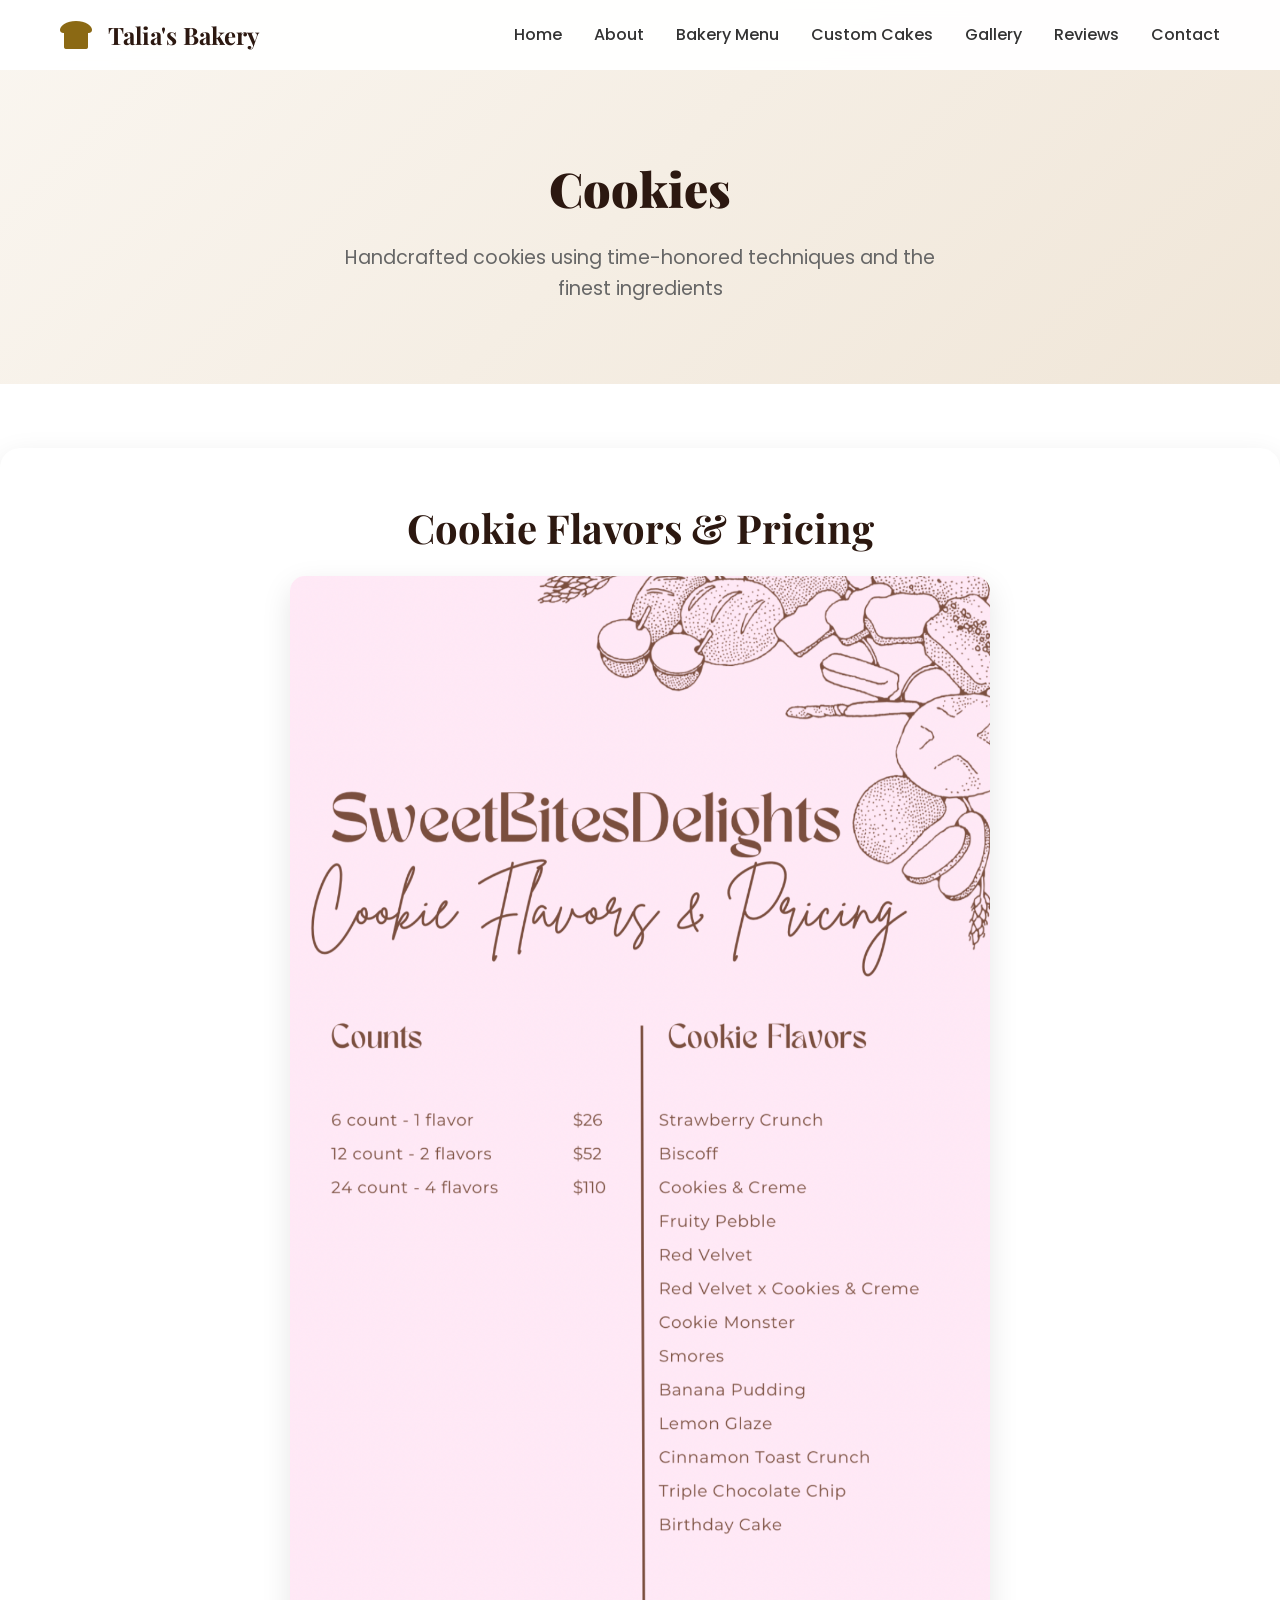
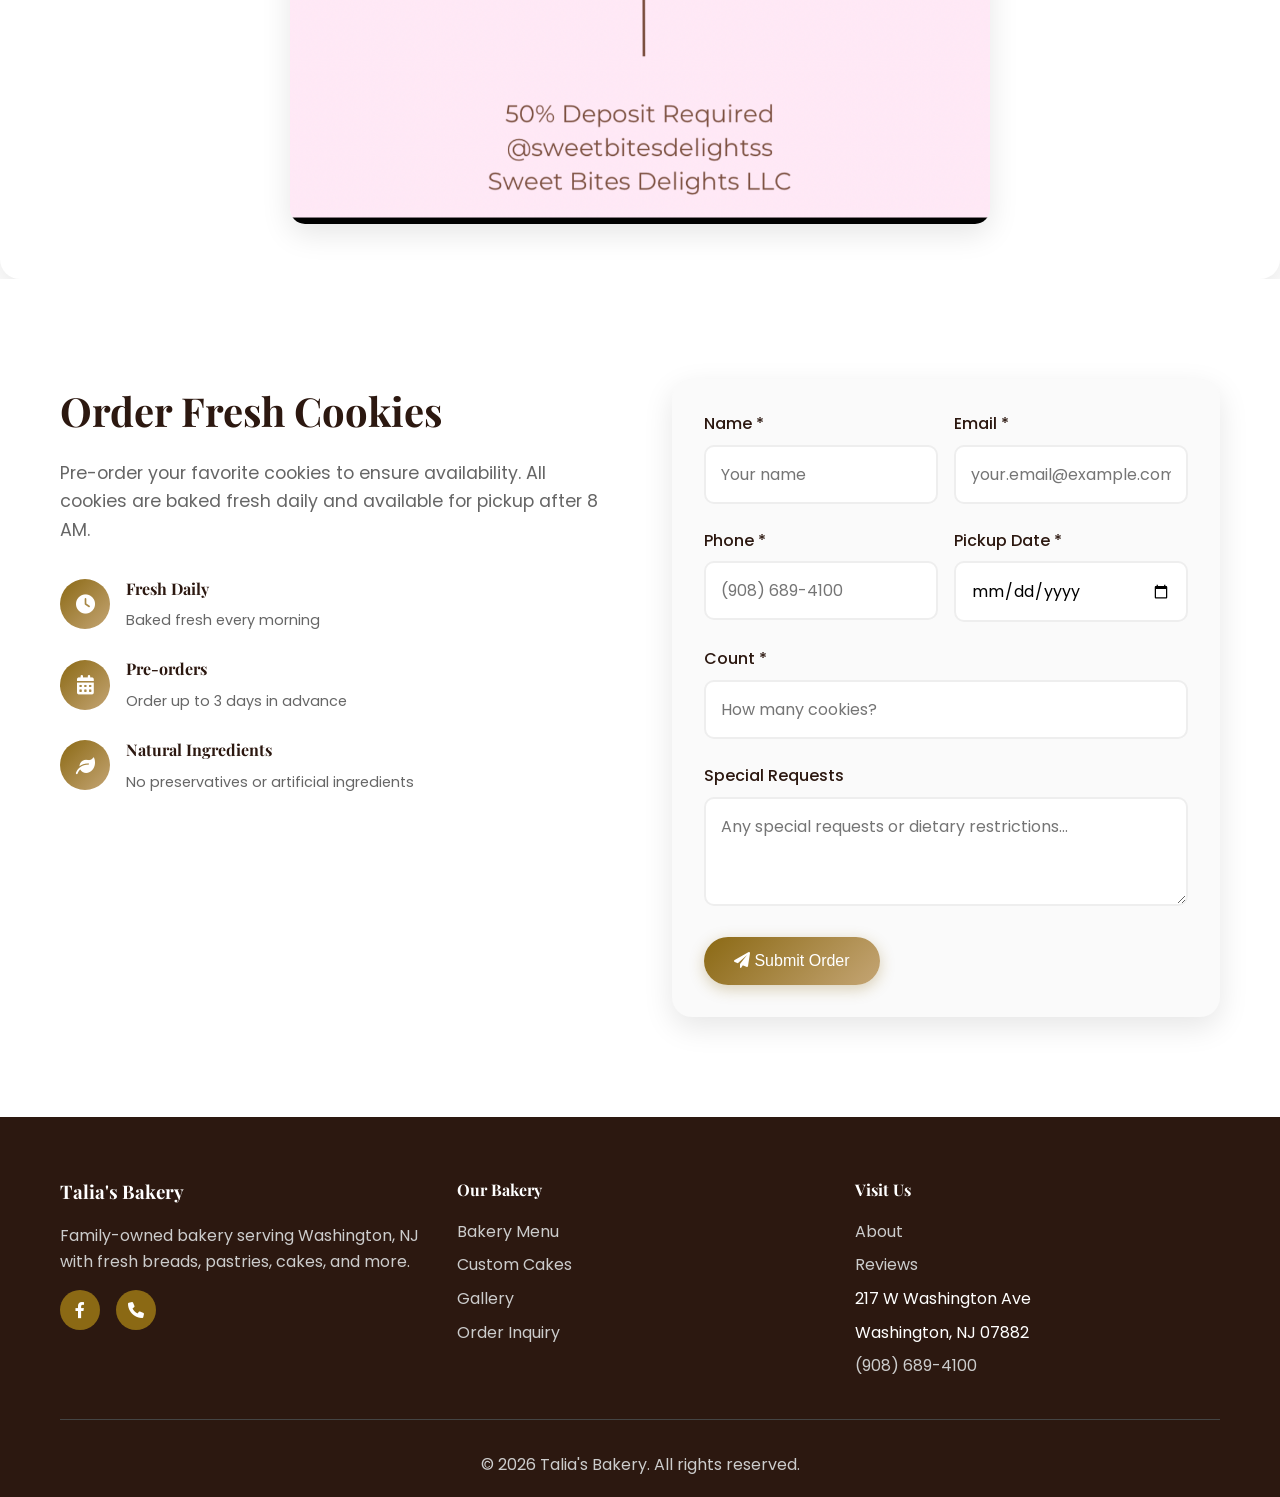
==== cookies.html @ 47bcff92 "Convert site to Talia's Bakery and add full marketing pages. Replaces Sweet Bites branding with Tali" ====
<!DOCTYPE html>
<html lang="en">

<head>
  <meta charset="UTF-8">
  <meta name="viewport" content="width=device-width, initial-scale=1.0">
  <title>Italian Cookies - Talia's Bakery</title>
  <link rel="stylesheet" href="styles.css">
  <link
    href="https://fonts.googleapis.com/css2?family=Playfair+Display:wght@400;700;900&family=Poppins:wght@300;400;500;600&display=swap"
    rel="stylesheet">
  <link rel="stylesheet" href="https://cdnjs.cloudflare.com/ajax/libs/font-awesome/6.0.0/css/all.min.css">
</head>

<body>
  <!-- Navigation -->
  <nav class="navbar">
    <div class="nav-container">
            <div class="nav-logo">
        <i class="fas fa-bread-slice logo-icon" aria-hidden="true"></i>
        <span class="logo-text">Talia's Bakery</span>
      </div>
      <ul class="nav-menu">
        <li><a href="index.html" class="nav-link">Home</a></li>
        <li><a href="index.html#about" class="nav-link">About</a></li>
        <li><a href="menu-pricing.html" class="nav-link">Bakery Menu</a></li>
        <li><a href="custom-cakes.html" class="nav-link">Custom Cakes</a></li>
        <li><a href="index.html#portfolio" class="nav-link">Gallery</a></li>
        <li><a href="index.html#reviews" class="nav-link">Reviews</a></li>
        <li><a href="index.html#contact" class="nav-link">Contact</a></li>
      </ul>
      <div class="hamburger">
        <span class="bar"></span>
        <span class="bar"></span>
        <span class="bar"></span>
      </div>
    </div>
  </nav>

  <!-- Hero Section -->
  <section class="page-hero">
    <div class="container">
      <div class="page-hero-content">
        <h1 class="page-hero-title">Cookies</h1>
        <p class="page-hero-subtitle">Handcrafted cookies using time-honored techniques and the finest ingredients</p>
      </div>
    </div>
  </section>

  <!-- Cookie Flavors & Pricing Section -->
  <section class="cookie-pricing-section">
    <div class="container">
      <h2 class="section-title text-center">Cookie Flavors & Pricing</h2>
      <div class="cookie-pricing-content" style="display: flex; justify-content: center; align-items: center;">
        <div class="cookie-pricing-image">
          <img src="menu-img/IMG_6433.png" alt="Cookie Flavors and Pricing Guide"
            style="width: 100%; max-width: 700px; height: auto; border-radius: 15px; box-shadow: 0 10px 30px rgba(0, 0, 0, 0.1); cursor: pointer;"
            onclick="openImageModal('menu-img/IMG_6433.png', 'Cookie Flavors and Pricing Guide')">
        </div>
      </div>
    </div>
  </section>

  <!-- Baking Schedule Section 
  /*<section class="baking-schedule">
    <div class="container">
      <h2 class="section-title text-center">Baking Schedule</h2>
      <div class="schedule-grid">
        <div class="schedule-day">
          <h3>Monday</h3>
          <ul>
            <li>Sourdough</li>
            <li>Whole Wheat</li>
            <li>Multigrain</li>
          </ul>
        </div>
        <div class="schedule-day">
          <h3>Tuesday</h3>
          <ul>
            <li>Sourdough</li>
            <li>Dark Rye</li>
            <li>Ciabatta</li>
          </ul>
        </div>
        <div class="schedule-day">
          <h3>Wednesday</h3>
          <ul>
            <li>Sourdough</li>
            <li>Herb Focaccia</li>
            <li>Whole Wheat</li>
          </ul>
        </div>
        <div class="schedule-day">
          <h3>Thursday</h3>
          <ul>
            <li>Sourdough</li>
            <li>Dark Rye</li>
            <li>Baguette</li>
          </ul>
        </div>
        <div class="schedule-day">
          <h3>Friday</h3>
          <ul>
            <li>Sourdough</li>
            <li>Challah</li>
            <li>Herb Focaccia</li>
          </ul>
        </div>
        <div class="schedule-day">
          <h3>Saturday</h3>
          <ul>
            <li>Sourdough</li>
            <li>Brioche</li>
            <li>Whole Wheat</li>
          </ul>
        </div>
      </div>
    </div>
  </section>-->

  <!-- Order Section -->
  <section class="order-section">
    <div class="container">
      <div class="order-content">
        <div class="order-info">
          <h2 class="section-title">Order Fresh Cookies</h2>
          <p class="order-description">
            Pre-order your favorite cookies to ensure availability.
            All cookies are baked fresh daily and available for pickup after 8 AM.
          </p>
          <div class="order-features">
            <div class="feature">
              <i class="fas fa-clock"></i>
              <div>
                <h4>Fresh Daily</h4>
                <p>Baked fresh every morning</p>
              </div>
            </div>
            <div class="feature">
              <i class="fas fa-calendar-alt"></i>
              <div>
                <h4>Pre-orders</h4>
                <p>Order up to 3 days in advance</p>
              </div>
            </div>
            <div class="feature">
              <i class="fas fa-leaf"></i>
              <div>
                <h4>Natural Ingredients</h4>
                <p>No preservatives or artificial ingredients</p>
              </div>
            </div>
          </div>
        </div>
        <div class="order-form">
          <form id="order-form" onsubmit="submitOrder(event)">
            <div class="form-row">
              <div class="form-group">
                <label for="order-name">Name *</label>
                <input type="text" id="order-name" name="name" placeholder="Your name" required>
              </div>
              <div class="form-group">
                <label for="order-email">Email *</label>
                <input type="email" id="order-email" name="email" placeholder="your.email@example.com" required>
              </div>
            </div>
            <div class="form-row">
              <div class="form-group">
                <label for="order-phone">Phone *</label>
                <input type="tel" id="order-phone" name="phone" placeholder="(908) 689-4100" required>
              </div>
              <div class="form-group">
                <label for="order-date">Pickup Date *</label>
                <input type="date" id="order-date" name="pickup-date" required>
              </div>
            </div>
            <div class="form-group">
              <label for="order-quantity">Count *</label>
              <input type="number" id="order-quantity" name="quantity" placeholder="How many cookies?" min="1" required>
            </div>
            <div class="form-group">
              <label for="order-notes">Special Requests</label>
              <textarea id="order-notes" name="notes" placeholder="Any special requests or dietary restrictions..."
                rows="3"></textarea>
            </div>
            <button type="submit" class="btn btn-primary">
              <i class="fas fa-paper-plane"></i>
              Submit Order
            </button>
          </form>
        </div>
      </div>
    </div>
  </section>

    <footer class="footer">
    <div class="container">
      <div class="footer-content">
        <div class="footer-section">
          <h3>Talia's Bakery</h3>
          <p>Family-owned bakery serving Washington, NJ with fresh breads, pastries, cakes, and more.</p>
          <div class="social-links">
            <a href="https://www.facebook.com/people/Talias-Bakery/61550837957189/" target="_blank" rel="noopener noreferrer"><i class="fab fa-facebook-f"></i></a>
            <a href="tel:+19086894100" aria-label="Call Talia's Bakery"><i class="fas fa-phone"></i></a>
          </div>
        </div>
        <div class="footer-section">
          <h4>Our Bakery</h4>
          <ul>
            <li><a href="menu-pricing.html">Bakery Menu</a></li>
            <li><a href="custom-cakes.html">Custom Cakes</a></li>
            <li><a href="index.html#portfolio">Gallery</a></li>
            <li><a href="index.html#contact">Order Inquiry</a></li>
          </ul>
        </div>
        <div class="footer-section">
          <h4>Visit Us</h4>
          <ul>
            <li><a href="index.html#about">About</a></li>
            <li><a href="index.html#reviews">Reviews</a></li>
            <li>217 W Washington Ave</li>
            <li>Washington, NJ 07882</li>
            <li><a href="tel:+19086894100">(908) 689-4100</a></li>
          </ul>
        </div>
      </div>
      <div class="footer-bottom">
        <p>&copy; 2026 Talia's Bakery. All rights reserved.</p>
      </div>
    </div>
  </footer>

  <!-- Image Modal -->
  <div id="imageModal" class="image-modal">
    <div class="modal-content">
      <span class="close-modal">&times;</span>
      <img id="modalImage" src="" alt="">
      <h3 id="modalTitle"></h3>
    </div>
  </div>

  <!-- Firebase SDK -->
  <script src="https://www.gstatic.com/firebasejs/9.6.0/firebase-app-compat.js"></script>
  <script src="https://www.gstatic.com/firebasejs/9.6.0/firebase-firestore-compat.js"></script>
  <script src="https://www.gstatic.com/firebasejs/9.6.0/firebase-storage-compat.js"></script>
  <script src="firebase-config.js"></script>
  <script src="script.js"></script>
  <script>

    // Order form submission
    async function submitOrder(e) {
      e.preventDefault();

      const form = document.getElementById('order-form');
      const submitBtn = form.querySelector('button[type="submit"]');
      const originalText = submitBtn.innerHTML;

      // Show loading state
      submitBtn.innerHTML = '<i class="fas fa-spinner fa-spin"></i> Sending...';
      submitBtn.disabled = true;

      try {
        // Get form data
        const formData = new FormData(form);
        const orderData = {
          service: 'cookie-order',
          name: formData.get('name'),
          email: formData.get('email'),
          phone: formData.get('phone'),
          pickup_date: formData.get('pickup-date'),
          quantity: formData.get('quantity'),
          notes: formData.get('notes'),
          timestamp: new Date().toISOString(),
          status: 'new'
        };

        // Submit to Firebase
        const result = await firebaseService.submitInquiry(orderData);

        showNotification('Thank you! Your order has been sent successfully. We\'ll contact you within 24 hours.', 'success');
        form.reset();

      } catch (error) {
        console.error('Firebase Error:', error);
        showNotification('Sorry, there was an error sending your order. Please try again.', 'error');
      } finally {
        // Reset button
        submitBtn.innerHTML = originalText;
        submitBtn.disabled = false;
      }
    }

    function showNotification(message, type) {
      // Create notification element
      const notification = document.createElement('div');
      notification.className = `notification ${type}`;
      notification.style.cssText = `
        position: fixed;
        top: 20px;
        right: 20px;
        padding: 1rem 1.5rem;
        border-radius: 8px;
        color: white;
        font-weight: 500;
        z-index: 10000;
        max-width: 400px;
        box-shadow: 0 4px 12px rgba(0,0,0,0.15);
        transform: translateX(100%);
        transition: transform 0.3s ease;
      `;

      if (type === 'success') {
        notification.style.backgroundColor = '#27ae60';
      } else {
        notification.style.backgroundColor = '#e74c3c';
      }

      notification.textContent = message;
      document.body.appendChild(notification);

      // Animate in
      setTimeout(() => {
        notification.style.transform = 'translateX(0)';
      }, 100);

      // Remove after 5 seconds
      setTimeout(() => {
        notification.style.transform = 'translateX(100%)';
        setTimeout(() => {
          if (notification.parentNode) {
            notification.parentNode.removeChild(notification);
          }
        }, 300);
      }, 5000);
    }

    // Image Modal Functions
    function openImageModal(imageSrc, imageTitle) {
      const modal = document.getElementById('imageModal');
      const modalImage = document.getElementById('modalImage');
      const modalTitle = document.getElementById('modalTitle');

      modalImage.src = imageSrc;
      modalImage.alt = imageTitle;
      modalTitle.textContent = imageTitle;

      modal.classList.add('show');
      modal.style.display = 'block';

      // Prevent body scroll when modal is open
      document.body.style.overflow = 'hidden';
    }

    function closeImageModal() {
      const modal = document.getElementById('imageModal');
      modal.classList.remove('show');
      modal.style.display = 'none';

      // Restore body scroll
      document.body.style.overflow = 'auto';
    }

    // Close modal when clicking on the close button or outside the modal
    document.addEventListener('DOMContentLoaded', function () {
      const modal = document.getElementById('imageModal');
      const closeBtn = document.querySelector('.close-modal');

      closeBtn.addEventListener('click', closeImageModal);

      modal.addEventListener('click', function (e) {
        if (e.target === modal) {
          closeImageModal();
        }
      });

      // Close modal with Escape key
      document.addEventListener('keydown', function (e) {
        if (e.key === 'Escape' && modal.style.display === 'block') {
          closeImageModal();
        }
      });
    });
  </script>
</body>

</html>
---- styles.css ----
/* Reset and Base Styles */
* {
  margin: 0;
  padding: 0;
  box-sizing: border-box;
}

body {
  font-family: 'Poppins', sans-serif;
  line-height: 1.6;
  color: #333;
  overflow-x: hidden;
}

.container {
  max-width: 1200px;
  margin: 0 auto;
  padding: 0 20px;
}

/* Typography */
.section-title {
  font-family: 'Playfair Display', serif;
  font-size: 2.5rem;
  font-weight: 700;
  margin-bottom: 1rem;
  color: #2c1810;
}

.text-center {
  text-align: center;
}

/* Buttons */
.btn {
  display: inline-block;
  padding: 15px 30px;
  border-radius: 50px;
  text-decoration: none;
  font-weight: 500;
  transition: all 0.3s ease;
  border: none;
  cursor: pointer;
  font-size: 1rem;
}

.btn-primary {
  background: linear-gradient(135deg, #8B6914, #C4A574);
  color: white;
  box-shadow: 0 4px 15px rgba(139, 105, 20, 0.3);
}

.btn-primary:hover {
  transform: translateY(-2px);
  box-shadow: 0 6px 20px rgba(139, 105, 20, 0.4);
}

.btn-secondary {
  background: transparent;
  color: #8B6914;
  border: 2px solid #8B6914;
}

.btn-secondary:hover {
  background: #8B6914;
  color: white;
  transform: translateY(-2px);
}

/* Navigation */
.navbar {
  position: fixed;
  top: 0;
  width: 100%;
  background: rgba(255, 255, 255, 0.95);
  backdrop-filter: blur(10px);
  z-index: 1000;
  padding: 1rem 0;
  transition: all 0.3s ease;
}

.nav-container {
  max-width: 1200px;
  margin: 0 auto;
  padding: 0 20px;
  display: flex;
  justify-content: space-between;
  align-items: center;
}

.nav-logo {
  display: flex;
  align-items: center;
  gap: 1rem;
}

.logo-img {
  height: 50px;
  width: auto;
}

.logo-icon {
  font-size: 2rem;
  color: #8B6914;
}

.logo-text {
  font-family: 'Playfair Display', serif;
  font-size: 1.5rem;
  font-weight: 700;
  color: #2c1810;
}

.nav-menu {
  display: flex;
  list-style: none;
  gap: 2rem;
}

.nav-link {
  text-decoration: none;
  color: #333;
  font-weight: 500;
  transition: color 0.3s ease;
  position: relative;
}

.nav-link:hover {
  color: #8B6914;
}

.nav-link::after {
  content: '';
  position: absolute;
  bottom: -5px;
  left: 0;
  width: 0;
  height: 2px;
  background: #8B6914;
  transition: width 0.3s ease;
}

.nav-link:hover::after {
  width: 100%;
}

.hamburger {
  display: none;
  flex-direction: column;
  cursor: pointer;
}

.bar {
  width: 25px;
  height: 3px;
  background: #333;
  margin: 3px 0;
  transition: 0.3s;
}

/* Hero Section */
.hero {
  min-height: 100vh;
  display: flex;
  align-items: center;
  background: linear-gradient(135deg, #FAF6F0 0%, #F0E6D8 100%);
  padding: 120px 0 80px;
}

.hero-content {
  flex: 1;
  max-width: 600px;
  padding: 50px;
}

.hero-title {
  font-family: 'Playfair Display', serif;
  font-size: 3.5rem;
  font-weight: 900;
  color: #2c1810;
  margin-bottom: 1rem;
  line-height: 1.2;
}

.hero-subtitle {
  font-size: 1.2rem;
  color: #666;
  margin-bottom: 2rem;
}

.hero-buttons {
  display: flex;
  gap: 1rem;
  flex-wrap: wrap;
}

.hero-image {
  flex: 1;
  display: flex;
  justify-content: center;
  align-items: center;
  padding: 10px;

}

.hero-image img {
  max-width: 100%;
  height: auto;
  border-radius: 20px;
  box-shadow: 0 20px 40px rgba(0, 0, 0, 0.1);
}

/* About Section */
.about {
  padding: 100px 0;
  background: white;
}

.about-content {
  display: grid;
  grid-template-columns: 1fr 1fr;
  gap: 4rem;
  align-items: center;
}

.about-description {
  font-size: 1.1rem;
  color: #666;
  margin-bottom: 1.5rem;
  line-height: 1.8;
}

.about-stats {
  display: flex;
  gap: 2rem;
  margin-top: 2rem;
}

.stat {
  text-align: center;
}

.stat-number {
  display: block;
  font-size: 2.5rem;
  font-weight: 700;
  color: #8B6914;
  font-family: 'Playfair Display', serif;
}

.stat-label {
  font-size: 0.9rem;
  color: #666;
  text-transform: uppercase;
  letter-spacing: 1px;
}

.about-image img {
  width: 100%;
  height: auto;
  border-radius: 20px;
  box-shadow: 0 20px 40px rgba(0, 0, 0, 0.1);
}

/* Services Section */
.services {
  padding: 100px 0;
  background: #fafafa;
}

.services-grid {
  display: grid;
  grid-template-columns: repeat(auto-fit, minmax(280px, 1fr));
  gap: 2rem;
  margin-top: 3rem;
}

.service-card {
  background: white;
  padding: 2rem;
  border-radius: 20px;
  text-align: center;
  box-shadow: 0 10px 30px rgba(0, 0, 0, 0.1);
  transition: transform 0.3s ease;
}

.service-card:hover {
  transform: translateY(-10px);
}

.service-icon {
  width: 80px;
  height: 80px;
  background: linear-gradient(135deg, #8B6914, #C4A574);
  border-radius: 50%;
  display: flex;
  align-items: center;
  justify-content: center;
  margin: 0 auto 1.5rem;
}

.service-icon i {
  font-size: 2rem;
  color: white;
}

.service-card h3 {
  font-family: 'Playfair Display', serif;
  font-size: 1.5rem;
  margin-bottom: 1rem;
  color: #2c1810;
}

.service-card p {
  color: #666;
  margin-bottom: 1.5rem;
  line-height: 1.6;
}

.service-link {
  color: #8B6914;
  text-decoration: none;
  font-weight: 500;
  transition: color 0.3s ease;
}

.service-link:hover {
  color: #C4A574;
}

/* Social Section (Facebook) */
.instagram-section {
  padding: 80px 0;
  background: linear-gradient(135deg, #FAF6F0 0%, #F0E6D8 100%);
}

.instagram-content {
  text-align: center;
  max-width: 600px;
  margin: 0 auto;
}

.instagram-link-container {
  margin-top: 2rem;
}

.instagram-link {
  display: inline-flex;
  align-items: center;
  gap: 12px;
  padding: 18px 32px;
  background: linear-gradient(135deg, #6B4423, #8B6914);
  color: white;
  text-decoration: none;
  border-radius: 50px;
  font-weight: 600;
  font-size: 1.1rem;
  transition: all 0.3s ease;
  box-shadow: 0 4px 15px rgba(131, 58, 180, 0.3);
}

.instagram-link:hover {
  transform: translateY(-3px);
  box-shadow: 0 8px 25px rgba(131, 58, 180, 0.4);
  color: white;
}

.instagram-link i {
  font-size: 1.5rem;
}

/* Portfolio Section */
.portfolio {
  padding: 100px 0;
  background: white;
}

.portfolio-filters {
  display: flex;
  flex-wrap: wrap;
  justify-content: center;
  gap: 0.75rem;
  margin-top: 2rem;
}

.filter-btn {
  padding: 10px 20px;
  border: 2px solid #8B6914;
  background: transparent;
  color: #6B4423;
  border-radius: 50px;
  font-family: 'Poppins', sans-serif;
  font-weight: 500;
  cursor: pointer;
  transition: all 0.3s ease;
}

.filter-btn:hover,
.filter-btn.active {
  background: linear-gradient(135deg, #8B6914, #C4A574);
  color: white;
  border-color: transparent;
}

.portfolio-category {
  display: inline-block;
  font-size: 0.75rem;
  text-transform: uppercase;
  letter-spacing: 1px;
  color: #C4A574;
  margin-bottom: 0.25rem;
}

.portfolio-grid {
  display: grid;
  grid-template-columns: repeat(auto-fit, minmax(350px, 1fr));
  gap: 2rem;
  margin-top: 3rem;
}

.portfolio-item {
  position: relative;
  border-radius: 20px;
  overflow: hidden;
  box-shadow: 0 10px 30px rgba(0, 0, 0, 0.1);
  transition: transform 0.3s ease;
}

.portfolio-item:hover {
  transform: scale(1.05);
}

.portfolio-item img {
  width: 100%;
  height: 300px;
  object-fit: cover;
  display: block;
}

.portfolio-overlay {
  position: absolute;
  bottom: 0;
  left: 0;
  right: 0;
  background: linear-gradient(transparent, rgba(0, 0, 0, 0.8));
  color: white;
  padding: 2rem;
  transform: translateY(100%);
  transition: transform 0.3s ease;
}

.portfolio-item:hover .portfolio-overlay {
  transform: translateY(0);
}

.portfolio-overlay h3 {
  font-family: 'Playfair Display', serif;
  font-size: 1.5rem;
  margin-bottom: 0.5rem;
}

/* Reviews Section */
.reviews {
  padding: 5rem 0;
  background: linear-gradient(135deg, #faf6f0 0%, #f5ebe0 100%);
}

.section-subtitle {
  font-size: 1.1rem;
  color: #666;
  margin-bottom: 3rem;
  max-width: 600px;
  margin-left: auto;
  margin-right: auto;
}

.reviews-grid {
  display: grid;
  grid-template-columns: repeat(auto-fit, minmax(350px, 1fr));
  gap: 2rem;
  margin-top: 3rem;
}

.review-card {
  background: white;
  padding: 2rem;
  border-radius: 20px;
  box-shadow: 0 10px 30px rgba(0, 0, 0, 0.1);
  transition: all 0.3s ease;
  position: relative;
  overflow: hidden;
}

.review-card::before {
  content: '"';
  position: absolute;
  top: -15px;
  right: 20px;
  font-size: 4rem;
  color: #8B6914;
  font-family: 'Playfair Display', serif;
  opacity: 0.1;
}

.review-card:hover {
  transform: translateY(-5px);
  box-shadow: 0 15px 40px rgba(0, 0, 0, 0.15);
}

.review-stars {
  display: flex;
  gap: 0.25rem;
  margin-bottom: 1rem;
}

.review-stars i {
  color: #ffd700;
  font-size: 1.1rem;
}

.review-text {
  font-size: 1rem;
  line-height: 1.6;
  color: #555;
  margin-bottom: 1.5rem;
  font-style: italic;
}

.review-author {
  display: flex;
  align-items: center;
  gap: 1rem;
}

.author-info h4 {
  font-family: 'Playfair Display', serif;
  font-size: 1.1rem;
  color: #2c1810;
  margin-bottom: 0.25rem;
}

.author-info span {
  font-size: 0.9rem;
  color: #8B6914;
  font-weight: 500;
}

/* Contact Section */
.contact {
  padding: 100px 0;
  background: #fafafa;
}

.contact-content {
  display: grid;
  grid-template-columns: 1fr 1fr;
  gap: 4rem;
}

.contact-description {
  font-size: 1.1rem;
  color: #666;
  margin-bottom: 2rem;
}

.contact-details {
  display: flex;
  flex-direction: column;
  gap: 1.5rem;
}

.contact-item {
  display: flex;
  align-items: center;
  gap: 1rem;
}

.contact-item i {
  width: 50px;
  height: 50px;
  background: linear-gradient(135deg, #8B6914, #C4A574);
  border-radius: 50%;
  display: flex;
  align-items: center;
  justify-content: center;
  color: white;
  font-size: 1.2rem;
}

.contact-item h4 {
  font-family: 'Playfair Display', serif;
  margin-bottom: 0.5rem;
  color: #2c1810;
}

.contact-item p {
  color: #666;
}

.contact-item a {
  color: #8B6914;
  text-decoration: none;
}

.contact-item a:hover {
  text-decoration: underline;
}

/* Contact Form */
.contact-form {
  background: white;
  padding: 2rem;
  border-radius: 20px;
  box-shadow: 0 10px 30px rgba(0, 0, 0, 0.1);
}

.form-group {
  margin-bottom: 1.5rem;
}

.form-group input,
.form-group select,
.form-group textarea {
  width: 100%;
  padding: 15px;
  border: 2px solid #eee;
  border-radius: 10px;
  font-size: 1rem;
  transition: border-color 0.3s ease;
  font-family: 'Poppins', sans-serif;
}

.form-group input:focus,
.form-group select:focus,
.form-group textarea:focus {
  outline: none;
  border-color: #8B6914;
}

/* Footer */
.footer {
  background: #2c1810;
  color: white;
  padding: 60px 0 20px;
}

.footer-content {
  display: grid;
  grid-template-columns: repeat(auto-fit, minmax(250px, 1fr));
  gap: 2rem;
  margin-bottom: 2rem;
}

.footer-section h3,
.footer-section h4 {
  font-family: 'Playfair Display', serif;
  margin-bottom: 1rem;
}

.footer-section p {
  color: #ccc;
  margin-bottom: 1rem;
}

.footer-section ul {
  list-style: none;
}

.footer-section ul li {
  margin-bottom: 0.5rem;
}

.footer-section ul li a {
  color: #ccc;
  text-decoration: none;
  transition: color 0.3s ease;
}

.footer-section ul li a:hover {
  color: #8B6914;
}

.social-links {
  display: flex;
  gap: 1rem;
}

.social-links a {
  width: 40px;
  height: 40px;
  background: #8B6914;
  border-radius: 50%;
  display: flex;
  align-items: center;
  justify-content: center;
  color: white;
  text-decoration: none;
  transition: transform 0.3s ease;
}

.social-links a:hover {
  transform: translateY(-3px);
}

.footer-bottom {
  text-align: center;
  padding-top: 2rem;
  border-top: 1px solid #444;
  color: #ccc;
}

/* Responsive Design */
@media (max-width: 768px) {
  .hamburger {
    display: flex;
  }

  .nav-menu {
    position: fixed;
    left: -100%;
    top: 70px;
    flex-direction: column;
    background-color: white;
    width: 100%;
    text-align: center;
    transition: 0.3s;
    box-shadow: 0 10px 27px rgba(0, 0, 0, 0.05);
    padding: 2rem 0;
  }

  .nav-menu.active {
    left: 0;
  }

  .hero {
    flex-direction: column;
    text-align: center;
    padding: 100px 0 60px;
  }

  .hero-title {
    font-size: 2.5rem;
  }

  .hero-buttons {
    justify-content: center;
  }

  .about-content {
    grid-template-columns: 1fr;
    gap: 2rem;
  }

  .about-stats {
    justify-content: center;
  }

  .contact-content {
    grid-template-columns: 1fr;
    gap: 2rem;
  }

  .services-grid {
    grid-template-columns: 1fr;
  }

  .portfolio-grid {
    grid-template-columns: 1fr;
  }

  .reviews-grid {
    grid-template-columns: 1fr;
    gap: 1.5rem;
  }

  .review-card {
    padding: 1.5rem;
  }

  .section-title {
    font-size: 2rem;
  }

  .instagram-section {
    padding: 60px 0;
  }

  .instagram-link {
    padding: 15px 25px;
    font-size: 1rem;
  }
}

@media (max-width: 480px) {
  .hero-title {
    font-size: 2rem;
  }

  .hero-buttons {
    flex-direction: column;
    align-items: center;
  }

  .btn {
    width: 100%;
    max-width: 250px;
    text-align: center;
  }
}

/* Animations */
@keyframes fadeInUp {
  from {
    opacity: 0;
    transform: translateY(30px);
  }

  to {
    opacity: 1;
    transform: translateY(0);
  }
}

.fade-in-up {
  animation: fadeInUp 0.6s ease-out;
}

/* Smooth scrolling */
html {
  scroll-behavior: smooth;
}

/* Page Hero Styles */
.page-hero {
  background: linear-gradient(135deg, #FAF6F0 0%, #F0E6D8 100%);
  padding: 150px 0 80px;
  text-align: center;
}

.page-hero-title {
  font-family: 'Playfair Display', serif;
  font-size: 3rem;
  font-weight: 900;
  color: #2c1810;
  margin-bottom: 1rem;
}

.page-hero-subtitle {
  font-size: 1.2rem;
  color: #666;
  max-width: 600px;
  margin: 0 auto;
}

/* Cake Types Section */
.cake-types {
  padding: 100px 0;
  background: white;
}

.cake-grid {
  display: grid;
  grid-template-columns: repeat(auto-fit, minmax(350px, 1fr));
  gap: 3rem;
  margin-top: 3rem;
}

.cake-card {
  background: white;
  border-radius: 20px;
  overflow: hidden;
  box-shadow: 0 10px 30px rgba(0, 0, 0, 0.1);
  transition: transform 0.3s ease;
}

.cake-card:hover {
  transform: translateY(-10px);
}

.cake-image {
  height: 250px;
  overflow: hidden;
}

.cake-image img {
  width: 100%;
  height: 100%;
  object-fit: cover;
  transition: transform 0.3s ease;
}

.cake-card:hover .cake-image img {
  transform: scale(1.1);
}

.cake-content {
  padding: 2rem;
}

.cake-content h3 {
  font-family: 'Playfair Display', serif;
  font-size: 1.5rem;
  margin-bottom: 1rem;
  color: #2c1810;
}

.cake-content p {
  color: #666;
  margin-bottom: 1.5rem;
  line-height: 1.6;
}

.cake-features {
  list-style: none;
  margin-bottom: 1.5rem;
}

.cake-features li {
  display: flex;
  align-items: center;
  gap: 0.5rem;
  margin-bottom: 0.5rem;
  color: #666;
}

.cake-features i {
  color: #8B6914;
  font-size: 0.9rem;
}

.cake-price {
  text-align: center;
  padding: 1rem;
  background: linear-gradient(135deg, #8B6914, #C4A574);
  color: white;
  border-radius: 10px;
  font-weight: 600;
}

/* Flavors Section */
.flavors {
  padding: 100px 0;
  background: #fafafa;
}

.flavors-grid {
  display: grid;
  grid-template-columns: repeat(auto-fit, minmax(250px, 1fr));
  gap: 2rem;
  margin-top: 3rem;
}

.flavor-item {
  background: white;
  padding: 2rem;
  border-radius: 15px;
  text-align: center;
  box-shadow: 0 5px 15px rgba(0, 0, 0, 0.1);
  transition: transform 0.3s ease;
}

.flavor-item:hover {
  transform: translateY(-5px);
}

.flavor-icon {
  width: 60px;
  height: 60px;
  background: linear-gradient(135deg, #8B6914, #C4A574);
  border-radius: 50%;
  display: flex;
  align-items: center;
  justify-content: center;
  margin: 0 auto 1rem;
}

.flavor-icon i {
  font-size: 1.5rem;
  color: white;
}

.flavor-item h3 {
  font-family: 'Playfair Display', serif;
  margin-bottom: 0.5rem;
  color: #2c1810;
}

.flavor-item p {
  color: #666;
  font-size: 0.9rem;
}

/* Order Form Section */
.order-form-section {
  padding: 100px 0;
  background: white;
}

.order-form-content {
  display: grid;
  grid-template-columns: 1fr 1fr;
  gap: 4rem;
  align-items: start;
}

.order-description {
  font-size: 1.1rem;
  color: #666;
  margin-bottom: 2rem;
  line-height: 1.6;
}

.order-features {
  display: flex;
  flex-direction: column;
  gap: 1.5rem;
}

.feature {
  display: flex;
  align-items: center;
  gap: 1rem;
}

.feature i {
  width: 50px;
  height: 50px;
  background: linear-gradient(135deg, #8B6914, #C4A574);
  border-radius: 50%;
  display: flex;
  align-items: center;
  justify-content: center;
  color: white;
  font-size: 1.2rem;
}

.feature h4 {
  font-family: 'Playfair Display', serif;
  margin-bottom: 0.5rem;
  color: #2c1810;
}

.feature p {
  color: #666;
  font-size: 0.9rem;
}

.order-form {
  background: #fafafa;
  padding: 2rem;
  border-radius: 20px;
  box-shadow: 0 10px 30px rgba(0, 0, 0, 0.1);
}

.form-row {
  display: grid;
  grid-template-columns: 1fr 1fr;
  gap: 1rem;
}

/* Menu Section */
.menu-section {
  padding: 100px 0;
  background: white;
}

.menu-categories {
  display: flex;
  justify-content: center;
  gap: 1rem;
  margin-bottom: 3rem;
  flex-wrap: wrap;
}

.menu-tab {
  padding: 12px 24px;
  border: 2px solid #8B6914;
  background: transparent;
  color: #8B6914;
  border-radius: 25px;
  cursor: pointer;
  font-weight: 500;
  transition: all 0.3s ease;
}

.menu-tab.active,
.menu-tab:hover {
  background: #8B6914;
  color: white;
}

.menu-grid {
  display: grid;
  grid-template-columns: repeat(auto-fit, minmax(300px, 1fr));
  gap: 2rem;
}

.menu-grid.hidden {
  display: none;
}

.menu-item {
  background: white;
  border-radius: 15px;
  overflow: hidden;
  box-shadow: 0 5px 15px rgba(0, 0, 0, 0.1);
  transition: transform 0.3s ease;
}

.menu-item:hover {
  transform: translateY(-5px);
}

.menu-item-image {
  height: 200px;
  overflow: hidden;
}

.menu-item-image img {
  width: 100%;
  height: 100%;
  object-fit: cover;
  transition: transform 0.3s ease;
}

.menu-item:hover .menu-item-image img {
  transform: scale(1.1);
}

.menu-item-content {
  padding: 1.5rem;
}

.menu-item-content h3 {
  font-family: 'Playfair Display', serif;
  margin-bottom: 0.5rem;
  color: #2c1810;
}

.menu-item-content p {
  color: #666;
  margin-bottom: 1rem;
  font-size: 0.9rem;
}

.menu-item-price {
  font-weight: 600;
  color: #8B6914;
  font-size: 1.1rem;
}

/* Bread Types Section */
.bread-types {
  padding: 100px 0;
  background: white;
}

.bread-grid {
  display: grid;
  grid-template-columns: repeat(auto-fit, minmax(350px, 1fr));
  gap: 3rem;
  margin-top: 3rem;
}

.bread-card {
  background: white;
  border-radius: 20px;
  overflow: hidden;
  box-shadow: 0 10px 30px rgba(0, 0, 0, 0.1);
  transition: transform 0.3s ease;
}

.bread-card:hover {
  transform: translateY(-10px);
}

.bread-image {
  height: 250px;
  overflow: hidden;
}

.bread-image img {
  width: 100%;
  height: 100%;
  object-fit: cover;
  transition: transform 0.3s ease;
}

.bread-card:hover .bread-image img {
  transform: scale(1.1);
}

.bread-content {
  padding: 2rem;
}

.bread-content h3 {
  font-family: 'Playfair Display', serif;
  font-size: 1.5rem;
  margin-bottom: 1rem;
  color: #2c1810;
}

.bread-content p {
  color: #666;
  margin-bottom: 1.5rem;
  line-height: 1.6;
}

.bread-features {
  list-style: none;
  margin-bottom: 1.5rem;
}

.bread-features li {
  display: flex;
  align-items: center;
  gap: 0.5rem;
  margin-bottom: 0.5rem;
  color: #666;
}

.bread-features i {
  color: #8B6914;
  font-size: 0.9rem;
}

.bread-price {
  text-align: center;
  padding: 1rem;
  background: linear-gradient(135deg, #8B6914, #C4A574);
  color: white;
  border-radius: 10px;
  font-weight: 600;
  font-size: 1.2rem;
}

/* Baking Schedule Section */
.baking-schedule {
  padding: 100px 0;
  background: #fafafa;
}

.schedule-grid {
  display: grid;
  grid-template-columns: repeat(auto-fit, minmax(200px, 1fr));
  gap: 2rem;
  margin-top: 3rem;
}

.schedule-day {
  background: white;
  padding: 2rem;
  border-radius: 15px;
  text-align: center;
  box-shadow: 0 5px 15px rgba(0, 0, 0, 0.1);
  transition: transform 0.3s ease;
}

.schedule-day:hover {
  transform: translateY(-5px);
}

.schedule-day h3 {
  font-family: 'Playfair Display', serif;
  color: #8B6914;
  margin-bottom: 1rem;
  font-size: 1.3rem;
}

.schedule-day ul {
  list-style: none;
}

.schedule-day ul li {
  padding: 0.5rem 0;
  color: #666;
  border-bottom: 1px solid #eee;
}

.schedule-day ul li:last-child {
  border-bottom: none;
}

/* Order Section */
.order-section {
  padding: 100px 0;
  background: white;
}

.order-content {
  display: grid;
  grid-template-columns: 1fr 1fr;
  gap: 4rem;
  align-items: start;
}

/* Catering Packages Section */
.catering-packages {
  padding: 100px 0;
  background: white;
}

.packages-grid {
  display: grid;
  grid-template-columns: repeat(auto-fit, minmax(350px, 1fr));
  gap: 2rem;
  margin-top: 3rem;
}

.package-card {
  background: white;
  border-radius: 20px;
  overflow: hidden;
  box-shadow: 0 10px 30px rgba(0, 0, 0, 0.1);
  transition: transform 0.3s ease;
  position: relative;
}

.package-card.featured {
  border: 3px solid #8B6914;
  transform: scale(1.05);
}

.package-card:hover {
  transform: translateY(-10px);
}

.package-card.featured:hover {
  transform: scale(1.05) translateY(-10px);
}

.package-badge {
  position: absolute;
  top: 20px;
  right: 20px;
  background: #8B6914;
  color: white;
  padding: 8px 16px;
  border-radius: 20px;
  font-size: 0.8rem;
  font-weight: 600;
  z-index: 1;
}

.package-header {
  background: linear-gradient(135deg, #8B6914, #C4A574);
  color: white;
  padding: 2rem;
  text-align: center;
}

.package-header h3 {
  font-family: 'Playfair Display', serif;
  font-size: 1.8rem;
  margin-bottom: 1rem;
}

.package-price {
  display: flex;
  flex-direction: column;
  align-items: center;
}

.price {
  font-size: 2.5rem;
  font-weight: 700;
  font-family: 'Playfair Display', serif;
}

.per-person {
  font-size: 0.9rem;
  opacity: 0.9;
}

.package-content {
  padding: 2rem;
}

.package-features {
  list-style: none;
  margin-bottom: 1.5rem;
}

.package-features li {
  display: flex;
  align-items: center;
  gap: 0.5rem;
  margin-bottom: 0.8rem;
  color: #666;
}

.package-features i {
  color: #8B6914;
  font-size: 0.9rem;
}

.package-description {
  color: #666;
  margin-bottom: 1.5rem;
  font-style: italic;
}

.package-minimum {
  text-align: center;
  padding: 1rem;
  background: #f8f9fa;
  border-radius: 10px;
  font-weight: 600;
  color: #8B6914;
}

/* Event Types Section */
.event-types {
  padding: 100px 0;
  background: #fafafa;
}

.events-grid {
  display: grid;
  grid-template-columns: repeat(auto-fit, minmax(250px, 1fr));
  gap: 2rem;
  margin-top: 3rem;
}

.event-item {
  background: white;
  padding: 2rem;
  border-radius: 15px;
  text-align: center;
  box-shadow: 0 5px 15px rgba(0, 0, 0, 0.1);
  transition: transform 0.3s ease;
}

.event-item:hover {
  transform: translateY(-5px);
}

.event-icon {
  width: 70px;
  height: 70px;
  background: linear-gradient(135deg, #8B6914, #C4A574);
  border-radius: 50%;
  display: flex;
  align-items: center;
  justify-content: center;
  margin: 0 auto 1rem;
}

.event-icon i {
  font-size: 1.8rem;
  color: white;
}

.event-item h3 {
  font-family: 'Playfair Display', serif;
  margin-bottom: 0.5rem;
  color: #2c1810;
}

.event-item p {
  color: #666;
  font-size: 0.9rem;
}

/* Booking Section */
.booking-section {
  padding: 100px 0;
  background: white;
}

.booking-content {
  display: grid;
  grid-template-columns: 1fr 1fr;
  gap: 4rem;
  align-items: start;
}

.booking-description {
  font-size: 1.1rem;
  color: #666;
  margin-bottom: 2rem;
  line-height: 1.6;
}

.booking-features {
  display: flex;
  flex-direction: column;
  gap: 1.5rem;
}

/* Inquiry Form Styles */
.inquiry-section {
  padding: 100px 0;
  background: #fafafa;
}

.inquiry-content {
  display: grid;
  grid-template-columns: 1fr 1fr;
  gap: 4rem;
  align-items: start;
}

.inquiry-description {
  font-size: 1.1rem;
  color: #666;
  margin-bottom: 2rem;
  line-height: 1.6;
}

.inquiry-features {
  display: flex;
  flex-direction: column;
  gap: 1.5rem;
}

.inquiry-form {
  background: white;
  padding: 2rem;
  border-radius: 20px;
  box-shadow: 0 10px 30px rgba(0, 0, 0, 0.1);
}

.form-section {
  margin-bottom: 2rem;
  padding-bottom: 2rem;
  border-bottom: 1px solid #eee;
}

.form-section:last-child {
  border-bottom: none;
  margin-bottom: 0;
  padding-bottom: 0;
}

.form-section-title {
  font-family: 'Playfair Display', serif;
  font-size: 1.3rem;
  color: #2c1810;
  margin-bottom: 1.5rem;
  padding-bottom: 0.5rem;
  border-bottom: 2px solid #8B6914;
  display: inline-block;
}

.form-group {
  margin-bottom: 1.5rem;
}

.form-group label {
  display: block;
  margin-bottom: 0.5rem;
  font-weight: 500;
  color: #2c1810;
}

.form-group input,
.form-group select,
.form-group textarea {
  width: 100%;
  padding: 15px;
  border: 2px solid #eee;
  border-radius: 10px;
  font-size: 1rem;
  transition: border-color 0.3s ease;
  font-family: 'Poppins', sans-serif;
}

.form-group input:focus,
.form-group select:focus,
.form-group textarea:focus {
  outline: none;
  border-color: #8B6914;
}

.form-group input.error,
.form-group select.error,
.form-group textarea.error {
  border-color: #f44336;
}

/* Enhanced validation styles */
.form-group.error input,
.form-group.error select,
.form-group.error textarea {
  border-color: #f44336;
  box-shadow: 0 0 0 2px rgba(244, 67, 54, 0.1);
}

.form-group.error label {
  color: #f44336;
}

/* Required field indicators */
.required {
  color: #f44336;
  font-weight: bold;
  margin-left: 2px;
}

/* Form note styling */
.form-note {
  background: #fff3cd;
  border: 1px solid #ffeaa7;
  border-radius: 8px;
  padding: 1rem;
  margin-bottom: 1.5rem;
  text-align: center;
}

.form-note p {
  color: #856404;
  font-size: 0.9rem;
  margin: 0;
  font-weight: 500;
}

.form-note .required {
  color: #f44336;
}

.error-message {
  color: #f44336;
  font-size: 0.875rem;
  margin-top: 0.25rem;
  font-weight: 500;
  animation: fadeIn 0.3s ease;
}

@keyframes fadeIn {
  from {
    opacity: 0;
    transform: translateY(-5px);
  }

  to {
    opacity: 1;
    transform: translateY(0);
  }
}

/* Form validation focus states */
.form-group.error input:focus,
.form-group.error select:focus,
.form-group.error textarea:focus {
  border-color: #f44336;
  box-shadow: 0 0 0 3px rgba(244, 67, 54, 0.2);
}

/* File Upload Styles */
.file-upload-container {
  position: relative;
  border: 2px dashed #8B6914;
  border-radius: 10px;
  padding: 2rem;
  text-align: center;
  transition: all 0.3s ease;
  background: #fafafa;
}

.file-upload-container.drag-over {
  background: #FAF6F0;
  border-color: #C4A574;
}

.file-upload-container input[type="file"] {
  position: absolute;
  top: 0;
  left: 0;
  width: 100%;
  height: 100%;
  opacity: 0;
  cursor: pointer;
}

.file-upload-label {
  pointer-events: none;
}

.file-upload-label i {
  font-size: 2rem;
  color: #8B6914;
  margin-bottom: 1rem;
  display: block;
}

.file-upload-label span {
  display: block;
  font-weight: 500;
  color: #2c1810;
  margin-bottom: 0.5rem;
}

.file-upload-label small {
  color: #666;
  font-size: 0.9rem;
}

/* File Preview Styles */
.file-preview {
  display: grid;
  grid-template-columns: repeat(auto-fill, minmax(150px, 1fr));
  gap: 1rem;
  margin-top: 1rem;
}

.file-preview-item {
  position: relative;
  background: white;
  border-radius: 10px;
  overflow: hidden;
  box-shadow: 0 2px 10px rgba(0, 0, 0, 0.1);
}

.file-preview-item img {
  width: 100%;
  height: 100px;
  object-fit: cover;
  display: block;
}

.file-name {
  padding: 0.5rem;
  font-size: 0.8rem;
  color: #666;
  text-align: center;
  display: block;
  word-break: break-word;
}

.remove-file {
  position: absolute;
  top: 5px;
  right: 5px;
  background: #f44336;
  color: white;
  border: none;
  border-radius: 50%;
  width: 25px;
  height: 25px;
  cursor: pointer;
  display: flex;
  align-items: center;
  justify-content: center;
  font-size: 0.8rem;
  transition: background 0.3s ease;
}

.remove-file:hover {
  background: #d32f2f;
}

/* Form Submit Styles */
.form-submit {
  text-align: center;
  margin-top: 2rem;
  padding-top: 2rem;
  border-top: 1px solid #eee;
}

.form-submit .btn {
  padding: 15px 40px;
  font-size: 1.1rem;
}

.form-submit .btn i {
  margin-right: 0.5rem;
}

.form-note {
  margin-top: 1rem;
  color: #666;
  font-size: 0.9rem;
}

.photo-upload-note {
  background: #FAF6F0;
  border: 1px solid #8B6914;
  border-radius: 10px;
  padding: 1rem;
  margin-top: 1rem;
}

.photo-upload-note p {
  margin-bottom: 0.5rem;
  color: #2c1810;
  font-weight: 500;
}

.photo-upload-note i {
  color: #8B6914;
  margin-right: 0.5rem;
}

.photo-upload-note ul {
  margin: 0;
  padding-left: 1.5rem;
}

.photo-upload-note li {
  color: #666;
  margin-bottom: 0.25rem;
  font-size: 0.9rem;
}

/* Responsive adjustments for new sections */
@media (max-width: 768px) {
  .page-hero-title {
    font-size: 2.5rem;
  }

  .cake-grid,
  .bread-grid,
  .packages-grid {
    grid-template-columns: 1fr;
  }

  .flavors-grid,
  .events-grid {
    grid-template-columns: repeat(auto-fit, minmax(200px, 1fr));
  }

  .order-form-content,
  .order-content,
  .booking-content,
  .inquiry-content {
    grid-template-columns: 1fr;
    gap: 2rem;
  }

  .form-row {
    grid-template-columns: 1fr;
  }

  .menu-categories {
    flex-direction: column;
    align-items: center;
  }

  .menu-grid {
    grid-template-columns: 1fr;
  }

  .package-card.featured {
    transform: none;
  }

  .package-card.featured:hover {
    transform: translateY(-10px);
  }

  .schedule-grid {
    grid-template-columns: repeat(auto-fit, minmax(150px, 1fr));
  }
}

/* Form Validation Styles */
.form-group input.error,
.form-group select.error,
.form-group textarea.error {
  border-color: #e74c3c;
  box-shadow: 0 0 0 2px rgba(231, 76, 60, 0.2);
}

.field-error {
  color: #e74c3c;
  font-size: 0.875rem;
  margin-top: 0.25rem;
  font-weight: 500;
}

.form-group input:focus.error,
.form-group select:focus.error,
.form-group textarea:focus.error {
  border-color: #e74c3c;
  box-shadow: 0 0 0 2px rgba(231, 76, 60, 0.2);
}

/* Notification Styles */
.notification {
  position: fixed;
  top: 20px;
  right: 20px;
  padding: 1rem 1.5rem;
  border-radius: 8px;
  color: white;
  font-weight: 500;
  z-index: 10000;
  max-width: 400px;
  box-shadow: 0 4px 12px rgba(0, 0, 0, 0.15);
  transform: translateX(100%);
  transition: transform 0.3s ease;
}

.notification.success {
  background-color: #27ae60;
}

.notification.error {
  background-color: #e74c3c;
}

.notification.show {
  transform: translateX(0);
}

/* Loading State Styles */
.btn:disabled {
  opacity: 0.7;
  cursor: not-allowed;
}

.btn:disabled:hover {
  transform: none;
}

/* Image Modal Styles */
.image-modal {
  display: none;
  position: fixed;
  z-index: 10000;
  left: 0;
  top: 0;
  width: 100%;
  height: 100%;
  background-color: rgba(0, 0, 0, 0.9);
  backdrop-filter: blur(5px);
}

.modal-content {
  position: relative;
  margin: auto;
  padding: 20px;
  width: 90%;
  max-width: 800px;
  max-height: 90vh;
  display: flex;
  flex-direction: column;
  align-items: center;
  justify-content: center;
  top: 50%;
  left: 50%;
  transform: translate(-50%, -50%);
}

.close-modal {
  position: absolute;
  top: -40px;
  right: 0;
  color: #f1f1f1;
  font-size: 35px;
  font-weight: bold;
  cursor: pointer;
  z-index: 10001;
}

.close-modal:hover,
.close-modal:focus {
  color: #bbb;
  text-decoration: none;
}

#modalImage {
  max-width: 100%;
  max-height: 70vh;
  object-fit: contain;
  border-radius: 10px;
  box-shadow: 0 10px 30px rgba(0, 0, 0, 0.3);
}

#modalTitle {
  color: white;
  margin-top: 20px;
  text-align: center;
  font-size: 1.5rem;
  font-weight: 600;
}

/* Animation for modal */
.image-modal.show {
  display: block;
  animation: fadeIn 0.3s ease-in-out;
}

@keyframes fadeIn {
  from {
    opacity: 0;
  }

  to {
    opacity: 1;
  }
}

/* Menu & Pricing Page Styles */
.menu-pricing-section {
  padding: 100px 0;
  background: linear-gradient(135deg, #FAF6F0 0%, #F0E6D8 100%);
}

.menu-intro {
  text-align: center;
  margin-bottom: 4rem;
}

.menu-intro .section-subtitle {
  max-width: 600px;
  margin: 0 auto;
  font-size: 1.1rem;
  color: #666;
}

.menu-grid {
  display: grid;
  grid-template-columns: repeat(auto-fit, minmax(350px, 1fr));
  gap: 3rem;
  margin-bottom: 4rem;
}

.menu-item {
  background: white;
  border-radius: 20px;
  overflow: hidden;
  box-shadow: 0 10px 30px rgba(0, 0, 0, 0.1);
  transition: all 0.3s ease;
}

.menu-item:hover {
  transform: translateY(-10px);
  box-shadow: 0 20px 40px rgba(0, 0, 0, 0.15);
}

.menu-image {
  position: relative;
  overflow: hidden;
}

.menu-image img {
  width: 100%;
  height: 300px;
  object-fit: cover;
  cursor: pointer;
  transition: transform 0.3s ease;
}

.menu-image img:hover {
  transform: scale(1.05);
}

.menu-content {
  padding: 2rem;
}

.menu-content h3 {
  font-family: 'Playfair Display', serif;
  font-size: 1.5rem;
  font-weight: 700;
  color: #2c1810;
  margin-bottom: 1rem;
}

.menu-content p {
  color: #666;
  line-height: 1.6;
  margin-bottom: 0;
}

.menu-cta {
  text-align: center;
  background: white;
  padding: 3rem;
  border-radius: 20px;
  box-shadow: 0 10px 30px rgba(0, 0, 0, 0.1);
  margin-top: 2rem;
}

.menu-cta h3 {
  font-family: 'Playfair Display', serif;
  font-size: 2rem;
  font-weight: 700;
  color: #2c1810;
  margin-bottom: 1rem;
}

.menu-cta p {
  color: #666;
  font-size: 1.1rem;
  margin-bottom: 2rem;
  max-width: 500px;
  margin-left: auto;
  margin-right: auto;
}

.cta-buttons {
  display: flex;
  gap: 1rem;
  justify-content: center;
  flex-wrap: wrap;
}

/* Responsive Design for Menu Page */
@media (max-width: 768px) {
  .menu-grid {
    grid-template-columns: 1fr;
    gap: 2rem;
  }

  .menu-content {
    padding: 1.5rem;
  }

  .menu-content h3 {
    font-size: 1.3rem;
  }

  .menu-cta {
    padding: 2rem;
  }

  .menu-cta h3 {
    font-size: 1.5rem;
  }

  .cta-buttons {
    flex-direction: column;
    align-items: center;
  }

  .cta-buttons .btn {
    width: 100%;
    max-width: 300px;
  }
}

/* Policy and Disclaimer Styles */
.policy-content {
  max-width: 800px;
  margin: 0 auto;
  background: white;
  border-radius: 20px;
  box-shadow: 0 10px 30px rgba(0, 0, 0, 0.1);
  overflow: hidden;
  margin-bottom: 2rem;
}

.policy-section {
  padding: 2.5rem;
  border-bottom: 1px solid #f0f0f0;
}

.policy-section:last-child {
  border-bottom: none;
}

.policy-title {
  font-family: 'Playfair Display', serif;
  font-size: 1.8rem;
  font-weight: 700;
  color: #2c1810;
  margin-bottom: 1.5rem;
  text-align: center;
  position: relative;
}

.policy-title::after {
  content: '';
  position: absolute;
  bottom: -8px;
  left: 50%;
  transform: translateX(-50%);
  width: 60px;
  height: 3px;
  background: linear-gradient(135deg, #8B6914, #C4A574);
  border-radius: 2px;
}

.policy-text {
  color: #666;
  line-height: 1.8;
}

.policy-text p {
  margin-bottom: 1rem;
  font-size: 1.1rem;
}

.policy-text p:last-child {
  margin-bottom: 0;
}

.policy-text strong {
  color: #2c1810;
  font-weight: 600;
}

/* Responsive Design for Policy Page */
@media (max-width: 768px) {
  .policy-content {
    margin: 0 1rem 2rem 1rem;
  }

  .policy-section {
    padding: 2rem;
  }

  .policy-title {
    font-size: 1.5rem;
  }

  .policy-text p {
    font-size: 1rem;
  }
}

/* Cake Add-ons Styles */
.addons-section {
  margin-top: 4rem;
  padding: 3rem 0;
  background: white;
  border-radius: 20px;
  box-shadow: 0 10px 30px rgba(0, 0, 0, 0.1);
}

.addons-section .section-title {
  margin-bottom: 1rem;
}

.addons-section .section-subtitle {
  margin-bottom: 2rem;
  color: #666;
  font-size: 1.1rem;
}

.addons-content {
  display: grid;
  grid-template-columns: 1fr 1fr;
  gap: 4rem;
  max-width: 1000px;
  margin: 0 auto;
  padding: 0 2rem;
}

.addons-column {
  background: linear-gradient(135deg, #FAF6F0 0%, #F0E6D8 100%);
  border-radius: 15px;
  padding: 2.5rem;
  text-align: center;
}

.addons-column .column-title {
  font-family: 'Playfair Display', serif;
  font-size: 1.8rem;
  font-weight: 700;
  color: #2c1810;
  margin-bottom: 0.5rem;
}

.addons-column .column-subtitle {
  font-family: 'Playfair Display', serif;
  font-size: 1.2rem;
  font-weight: 600;
  color: #8B6914;
  margin-bottom: 2rem;
}

.addons-list {
  text-align: left;
}

.addons-list .addon-item-treats {
  display: flex;
  justify-content: space-between;
  align-items: center;
  padding: 0.8rem 0;
  border-bottom: 1px solid rgba(139, 105, 20, 0.1);
}

.addons-list .addon-item-treats:last-child {
  border-bottom: none;
}

.addons-list .addon-name {
  font-weight: 500;
  color: #2c1810;
  font-size: 1rem;
}

.addons-list .addon-price-treats {
  font-weight: 700;
  color: #8B6914;
  font-size: 1rem;
}

.contact-note {
  text-align: center;
  margin-top: 3rem;
  padding: 1.5rem;
  background: linear-gradient(135deg, #8B6914 0%, #C4A574 100%);
  border-radius: 15px;
  max-width: 600px;
  margin-left: auto;
  margin-right: auto;
}

.contact-note p {
  color: white;
  font-size: 1.1rem;
  margin: 0;
  font-weight: 600;
}

/* Responsive Design for Add-ons */
@media (max-width: 768px) {
  .addons-section {
    margin-top: 2rem;
    padding: 2rem 0;
  }

  .addons-content {
    grid-template-columns: 1fr;
    gap: 2rem;
    padding: 0 1rem;
  }

  .addons-column {
    padding: 2rem;
  }

  .addons-column .column-title {
    font-size: 1.5rem;
  }

  .contact-note {
    margin: 2rem 1rem 0 1rem;
  }
}

/* Party Treats Styles */
.party-treats-section {
  margin-top: 4rem;
  padding: 3rem 0;
  background: white;
  border-radius: 20px;
  box-shadow: 0 10px 30px rgba(0, 0, 0, 0.1);
}

.party-treats-section .section-title {
  margin-bottom: 1rem;
}

.party-treats-section .section-subtitle {
  margin-bottom: 2rem;
  color: #666;
  font-size: 1.1rem;
}

.disclaimer-text {
  text-align: center;
  margin-bottom: 3rem;
  padding: 1rem 2rem;
  background: linear-gradient(135deg, #FAF6F0 0%, #F0E6D8 100%);
  border-radius: 10px;
  max-width: 800px;
  margin-left: auto;
  margin-right: auto;
}

.disclaimer-text p {
  color: #8B6914;
  font-size: 1rem;
  margin: 0;
}

.party-treats-content {
  display: grid;
  grid-template-columns: 1fr 1fr;
  gap: 4rem;
  max-width: 1000px;
  margin: 0 auto;
  padding: 0 2rem;
}

.treats-column {
  background: linear-gradient(135deg, #FAF6F0 0%, #F0E6D8 100%);
  border-radius: 15px;
  padding: 2.5rem;
  text-align: center;
}

.column-title {
  font-family: 'Playfair Display', serif;
  font-size: 1.8rem;
  font-weight: 700;
  color: #2c1810;
  margin-bottom: 0.5rem;
}

.column-subtitle {
  font-family: 'Playfair Display', serif;
  font-size: 1.2rem;
  font-weight: 600;
  color: #8B6914;
  margin-bottom: 1rem;
}

.counts-header {
  font-weight: 600;
  color: #666;
  margin-bottom: 2rem;
  font-size: 1.1rem;
}

.treats-list {
  text-align: left;
}

.treat-item {
  display: flex;
  justify-content: space-between;
  align-items: center;
  padding: 0.8rem 0;
  border-bottom: 1px solid rgba(139, 105, 20, 0.1);
}

.treat-item:last-child {
  border-bottom: none;
}

.treat-name {
  font-weight: 500;
  color: #2c1810;
  font-size: 1.1rem;
}

.treat-price {
  font-weight: 700;
  color: #8B6914;
  font-size: 1.1rem;
}

.flavor-subtitle {
  color: #666;
  font-size: 1rem;
  margin-bottom: 1.5rem;
  font-style: italic;
}

.flavors-list {
  display: grid;
  grid-template-columns: 1fr 1fr;
  gap: 0.5rem;
  margin-bottom: 2rem;
  text-align: left;
}

.flavor-item {
  padding: 0.5rem;
  background: white;
  border-radius: 8px;
  font-weight: 500;
  color: #2c1810;
  text-align: center;
  box-shadow: 0 2px 5px rgba(0, 0, 0, 0.1);
}

.addons-header {
  font-family: 'Playfair Display', serif;
  font-size: 1.2rem;
  font-weight: 600;
  color: #8B6914;
  margin-bottom: 1rem;
}

.addons-list {
  text-align: left;
}

.addon-item-treats {
  display: flex;
  justify-content: space-between;
  align-items: center;
  padding: 0.8rem 0;
  border-bottom: 1px solid rgba(139, 105, 20, 0.1);
}

.addon-item-treats:last-child {
  border-bottom: none;
}

.addon-name {
  font-weight: 500;
  color: #2c1810;
  font-size: 1rem;
}

.addon-price-treats {
  font-weight: 700;
  color: #8B6914;
  font-size: 1rem;
}

.deposit-note {
  text-align: center;
  margin-top: 3rem;
  padding: 1.5rem;
  background: linear-gradient(135deg, #8B6914 0%, #C4A574 100%);
  border-radius: 15px;
  max-width: 400px;
  margin-left: auto;
  margin-right: auto;
}

.deposit-note p {
  color: white;
  font-size: 1.2rem;
  margin: 0;
  font-weight: 600;
}

/* Responsive Design for Party Treats */
@media (max-width: 768px) {
  .party-treats-section {
    margin-top: 2rem;
    padding: 2rem 0;
  }

  .party-treats-content {
    grid-template-columns: 1fr;
    gap: 2rem;
    padding: 0 1rem;
  }

  .treats-column {
    padding: 2rem;
  }

  .column-title {
    font-size: 1.5rem;
  }

  .flavors-list {
    grid-template-columns: 1fr;
  }

  .disclaimer-text {
    margin: 0 1rem 2rem 1rem;
  }

  .deposit-note {
    margin: 2rem 1rem 0 1rem;
  }
}

/* Cake Pricing Styles */
.cake-pricing-section {
  margin-top: 4rem;
  padding: 3rem 0;
  background: white;
  border-radius: 20px;
  box-shadow: 0 10px 30px rgba(0, 0, 0, 0.1);
}

.cake-pricing-section .section-title {
  margin-bottom: 1rem;
  color: #2c1810;
}

.cake-pricing-section .section-subtitle {
  margin-bottom: 2rem;
  color: #666;
  font-size: 1.1rem;
}

.cake-pricing-content {
  display: grid;
  grid-template-columns: 1fr 1fr;
  gap: 4rem;
  max-width: 1000px;
  margin: 0 auto;
  padding: 0 2rem;
}

.pricing-column {
  background: linear-gradient(135deg, #FAF6F0 0%, #F0E6D8 100%);
  border-radius: 15px;
  padding: 2.5rem;
  text-align: center;
}

.pricing-column .column-title {
  font-family: 'Playfair Display', serif;
  font-size: 1.8rem;
  font-weight: 700;
  color: #2c1810;
  margin-bottom: 0.5rem;
}

.pricing-column .column-subtitle {
  font-family: 'Playfair Display', serif;
  font-size: 1.2rem;
  font-weight: 600;
  color: #8B6914;
  margin-bottom: 2rem;
}

.pricing-list {
  text-align: left;
}

.pricing-item {
  display: flex;
  justify-content: space-between;
  align-items: center;
  padding: 0.8rem 0;
  border-bottom: 1px solid rgba(139, 105, 20, 0.1);
}

.pricing-item:last-child {
  border-bottom: none;
}

.pricing-name {
  font-weight: 500;
  color: #2c1810;
  font-size: 1rem;
}

.pricing-price {
  font-weight: 700;
  color: #8B6914;
  font-size: 1rem;
}

.flavors-list {
  text-align: left;
  margin-bottom: 2rem;
}

.flavor-subtitle {
  font-family: 'Playfair Display', serif;
  font-size: 1.2rem;
  font-weight: 600;
  color: #8B6914;
  margin-bottom: 1rem;
  text-align: center;
}

.flavor-item {
  padding: 0.5rem;
  background: white;
  border-radius: 8px;
  font-weight: 500;
  color: #2c1810;
  text-align: center;
  box-shadow: 0 2px 5px rgba(0, 0, 0, 0.1);
  margin-bottom: 0.5rem;
}

.addons-list {
  text-align: left;
}

.addon-subtitle {
  font-family: 'Playfair Display', serif;
  font-size: 1.2rem;
  font-weight: 600;
  color: #8B6914;
  margin-bottom: 1rem;
  text-align: center;
}

.addon-item {
  padding: 0.5rem;
  background: white;
  border-radius: 8px;
  font-weight: 500;
  color: #2c1810;
  text-align: center;
  box-shadow: 0 2px 5px rgba(0, 0, 0, 0.1);
  margin-bottom: 0.5rem;
}

.cupcakes-section {
  margin-top: 3rem;
  padding: 2rem;
  background: linear-gradient(135deg, #FAF6F0 0%, #F0E6D8 100%);
  border-radius: 15px;
  max-width: 600px;
  margin-left: auto;
  margin-right: auto;
}

.cupcakes-title {
  font-family: 'Playfair Display', serif;
  font-size: 1.8rem;
  font-weight: 700;
  color: #2c1810;
  text-align: center;
  margin-bottom: 1.5rem;
}

.cupcakes-content {
  text-align: left;
}

.cupcake-item {
  display: flex;
  justify-content: space-between;
  align-items: center;
  padding: 0.8rem 0;
  border-bottom: 1px solid rgba(139, 105, 20, 0.1);
}

.cupcake-item:last-child {
  border-bottom: none;
}

.cupcake-name {
  font-weight: 500;
  color: #2c1810;
  font-size: 1rem;
}

.cupcake-price {
  font-weight: 700;
  color: #8B6914;
  font-size: 1rem;
}

.bento-box-section {
  margin-top: 2rem;
  padding: 2rem;
  background: linear-gradient(135deg, #FAF6F0 0%, #F0E6D8 100%);
  border-radius: 15px;
  max-width: 600px;
  margin-left: auto;
  margin-right: auto;
}

.bento-box-title {
  font-family: 'Playfair Display', serif;
  font-size: 1.8rem;
  font-weight: 700;
  color: #2c1810;
  text-align: center;
  margin-bottom: 1.5rem;
}

.bento-box-content {
  text-align: left;
}

.bento-box-item {
  display: flex;
  justify-content: space-between;
  align-items: center;
  padding: 0.8rem 0;
  border-bottom: 1px solid rgba(139, 105, 20, 0.1);
}

.bento-box-item:last-child {
  border-bottom: none;
}

.bento-box-name {
  font-weight: 500;
  color: #2c1810;
  font-size: 1rem;
}

.bento-box-price {
  font-weight: 700;
  color: #8B6914;
  font-size: 1rem;
}

/* Responsive Design for Cake Pricing */
@media (max-width: 768px) {
  .cake-pricing-section {
    margin-top: 2rem;
    padding: 2rem 0;
  }

  .cake-pricing-content {
    grid-template-columns: 1fr;
    gap: 2rem;
    padding: 0 1rem;
  }

  .pricing-column {
    padding: 2rem;
  }

  .pricing-column .column-title {
    font-size: 1.5rem;
  }

  .cupcakes-section,
  .bento-box-section {
    margin: 2rem 1rem 0 1rem;
    padding: 1.5rem;
  }

  .cupcakes-title,
  .bento-box-title {
    font-size: 1.5rem;
  }
}

/* Cookie Flavors & Pricing Styles */
.cookie-pricing-section {
  margin-top: 4rem;
  padding: 3rem 0;
  background: white;
  border-radius: 20px;
  box-shadow: 0 10px 30px rgba(0, 0, 0, 0.1);
}

.cookie-pricing-section .section-title {
  margin-bottom: 1rem;
  color: #2c1810;
}

.cookie-pricing-section .section-subtitle {
  margin-bottom: 2rem;
  color: #666;
  font-size: 1.1rem;
}

.cookie-pricing-content {
  display: grid;
  grid-template-columns: 1fr 1fr;
  gap: 4rem;
  max-width: 1000px;
  margin: 0 auto;
  padding: 0 2rem;
}

.cookie-pricing-column {
  background: linear-gradient(135deg, #FAF6F0 0%, #F0E6D8 100%);
  border-radius: 15px;
  padding: 2.5rem;
  text-align: center;
}

.cookie-pricing-column .column-title {
  font-family: 'Playfair Display', serif;
  font-size: 1.8rem;
  font-weight: 700;
  color: #2c1810;
  margin-bottom: 0.5rem;
}

.cookie-pricing-column .column-subtitle {
  font-family: 'Playfair Display', serif;
  font-size: 1.2rem;
  font-weight: 600;
  color: #8B6914;
  margin-bottom: 2rem;
}

.counts-list {
  text-align: left;
}

.count-item {
  display: flex;
  justify-content: space-between;
  align-items: center;
  padding: 0.8rem 0;
  border-bottom: 1px solid rgba(139, 105, 20, 0.1);
}

.count-item:last-child {
  border-bottom: none;
}

.count-name {
  font-weight: 500;
  color: #2c1810;
  font-size: 1rem;
}

.count-price {
  font-weight: 700;
  color: #8B6914;
  font-size: 1rem;
}

.cookie-flavors-list {
  text-align: left;
}

.cookie-flavor-item {
  padding: 0.5rem;
  background: white;
  border-radius: 8px;
  font-weight: 500;
  color: #2c1810;
  text-align: center;
  box-shadow: 0 2px 5px rgba(0, 0, 0, 0.1);
  margin-bottom: 0.5rem;
}

/* Responsive Design for Cookie Pricing */
@media (max-width: 768px) {
  .cookie-pricing-section {
    margin-top: 2rem;
    padding: 2rem 0;
  }

  .cookie-pricing-content {
    grid-template-columns: 1fr;
    gap: 2rem;
    padding: 0 1rem;
  }

  .cookie-pricing-column {
    padding: 2rem;
  }

  .cookie-pricing-column .column-title {
    font-size: 1.5rem;
  }
}
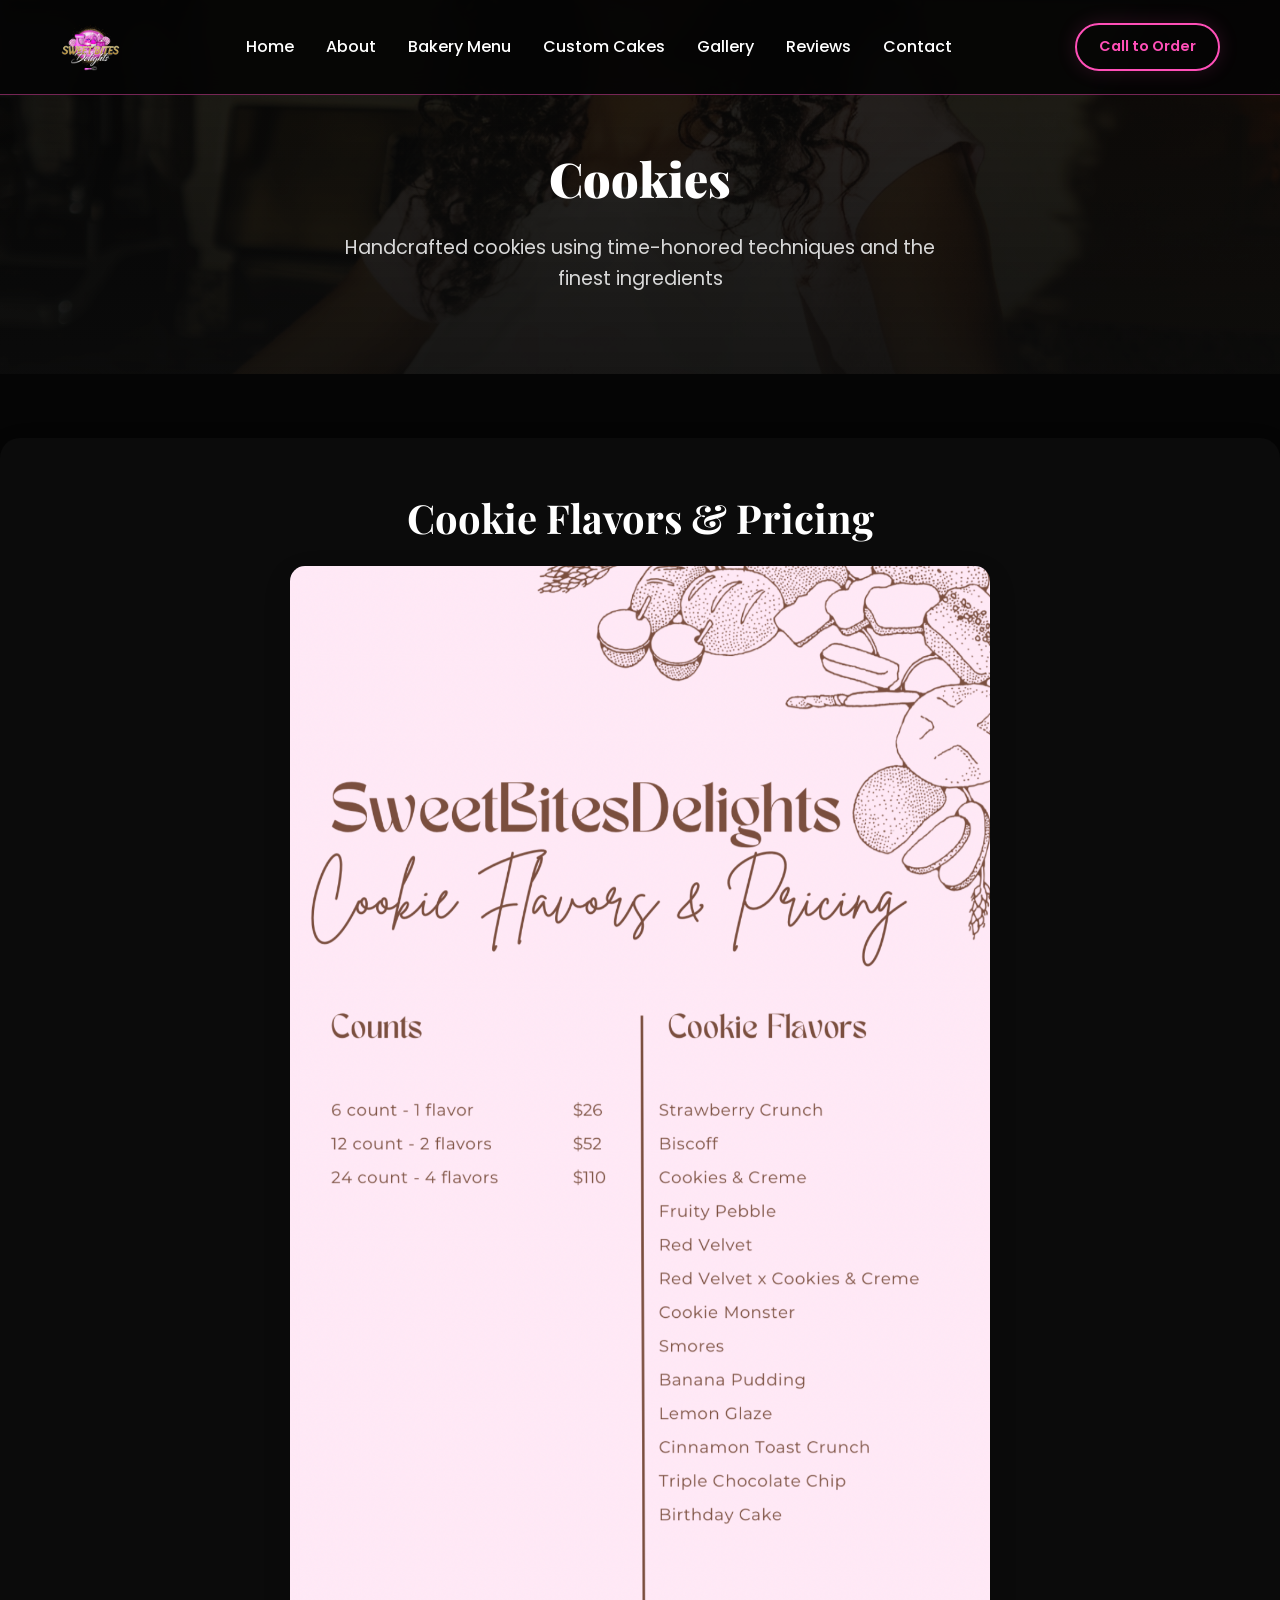
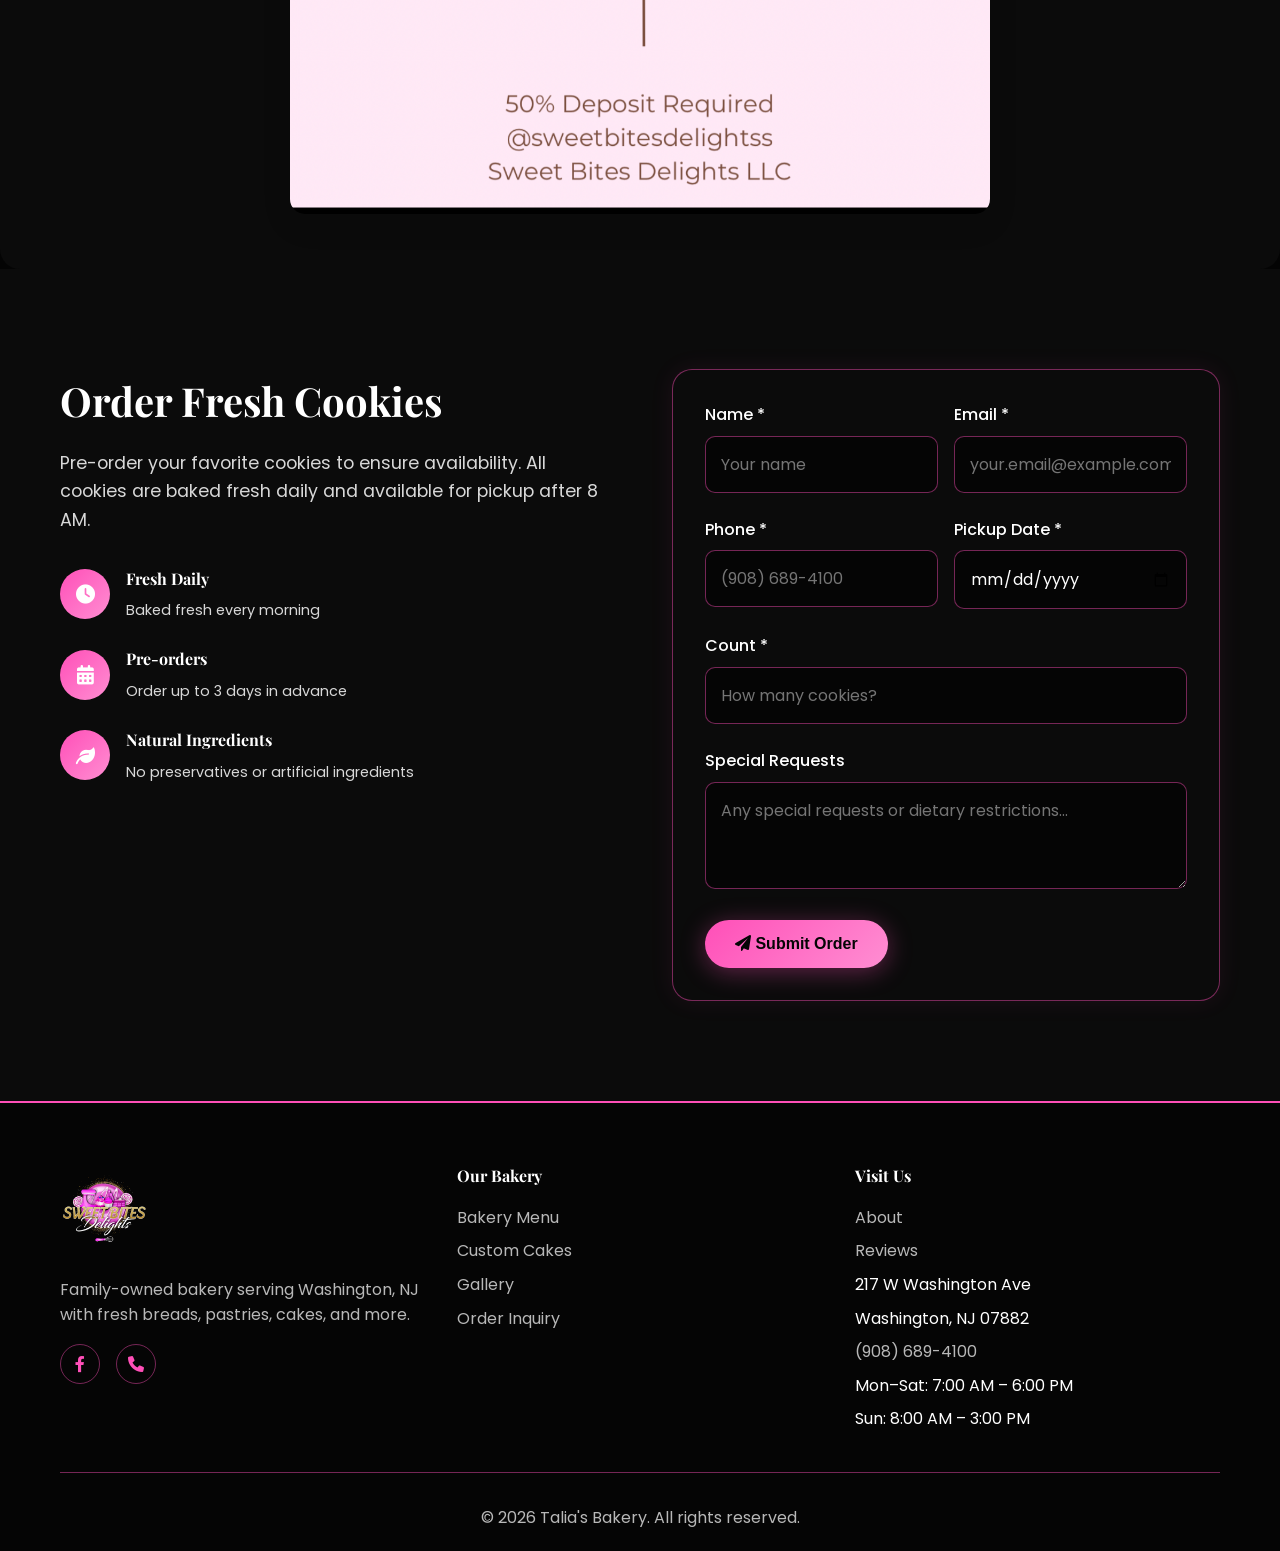
==== commit ee1b9b72: "Apply black and pink luxury bakery theme across the site. Restyles navigation, hero, sections, forms" ====
--- a/cookies.html
+++ b/cookies.html
@@ -7,7 +7,7 @@
   <title>Italian Cookies - Talia's Bakery</title>
   <link rel="stylesheet" href="styles.css">
   <link
-    href="https://fonts.googleapis.com/css2?family=Playfair+Display:wght@400;700;900&family=Poppins:wght@300;400;500;600&display=swap"
+    href="https://fonts.googleapis.com/css2?family=Great+Vibes&family=Playfair+Display:wght@400;700;900&family=Poppins:wght@300;400;500;600&display=swap"
     rel="stylesheet">
   <link rel="stylesheet" href="https://cdnjs.cloudflare.com/ajax/libs/font-awesome/6.0.0/css/all.min.css">
 </head>
@@ -16,11 +16,10 @@
   <!-- Navigation -->
   <nav class="navbar">
     <div class="nav-container">
-            <div class="nav-logo">
-        <i class="fas fa-bread-slice logo-icon" aria-hidden="true"></i>
-        <span class="logo-text">Talia's Bakery</span>
-      </div>
-      <ul class="nav-menu">
+                  <a href="index.html" class="nav-logo">
+        <img src="img/talias-bakery-logo.png" alt="Talia's Bakery" class="logo-img">
+      </a>
+<ul class="nav-menu">
         <li><a href="index.html" class="nav-link">Home</a></li>
         <li><a href="index.html#about" class="nav-link">About</a></li>
         <li><a href="menu-pricing.html" class="nav-link">Bakery Menu</a></li>
@@ -29,7 +28,8 @@
         <li><a href="index.html#reviews" class="nav-link">Reviews</a></li>
         <li><a href="index.html#contact" class="nav-link">Contact</a></li>
       </ul>
-      <div class="hamburger">
+      <a href="tel:+19086894100" class="btn btn-nav-cta">Call to Order</a>
+      <div class="hamburger" aria-label="Toggle menu">
         <span class="bar"></span>
         <span class="bar"></span>
         <span class="bar"></span>
@@ -196,8 +196,8 @@
     <footer class="footer">
     <div class="container">
       <div class="footer-content">
-        <div class="footer-section">
-          <h3>Talia's Bakery</h3>
+        <div class="footer-section footer-brand">
+          <img src="img/talias-bakery-logo.png" alt="Talia's Bakery" class="footer-logo">
           <p>Family-owned bakery serving Washington, NJ with fresh breads, pastries, cakes, and more.</p>
           <div class="social-links">
             <a href="https://www.facebook.com/people/Talias-Bakery/61550837957189/" target="_blank" rel="noopener noreferrer"><i class="fab fa-facebook-f"></i></a>
@@ -221,6 +221,8 @@
             <li>217 W Washington Ave</li>
             <li>Washington, NJ 07882</li>
             <li><a href="tel:+19086894100">(908) 689-4100</a></li>
+            <li>Mon–Sat: 7:00 AM – 6:00 PM</li>
+            <li>Sun: 8:00 AM – 3:00 PM</li>
           </ul>
         </div>
       </div>
--- a/styles.css
+++ b/styles.css
@@ -8,7 +8,7 @@
 body {
   font-family: 'Poppins', sans-serif;
   line-height: 1.6;
-  color: #333;
+  color: #d8d8d8;
   overflow-x: hidden;
 }
 
@@ -24,7 +24,7 @@
   font-size: 2.5rem;
   font-weight: 700;
   margin-bottom: 1rem;
-  color: #2c1810;
+  color: #ffffff;
 }
 
 .text-center {
@@ -45,24 +45,24 @@
 }
 
 .btn-primary {
-  background: linear-gradient(135deg, #8B6914, #C4A574);
+  background: linear-gradient(135deg, #ff4fb8, #ff8ed2);
   color: white;
-  box-shadow: 0 4px 15px rgba(139, 105, 20, 0.3);
+  box-shadow: 0 4px 15px rgba(255, 79, 184, 0.3);
 }
 
 .btn-primary:hover {
   transform: translateY(-2px);
-  box-shadow: 0 6px 20px rgba(139, 105, 20, 0.4);
+  box-shadow: 0 6px 20px rgba(255, 79, 184, 0.4);
 }
 
 .btn-secondary {
   background: transparent;
-  color: #8B6914;
-  border: 2px solid #8B6914;
+  color: #ff4fb8;
+  border: 2px solid #ff4fb8;
 }
 
 .btn-secondary:hover {
-  background: #8B6914;
+  background: #ff4fb8;
   color: white;
   transform: translateY(-2px);
 }
@@ -101,14 +101,14 @@
 
 .logo-icon {
   font-size: 2rem;
-  color: #8B6914;
+  color: #ff4fb8;
 }
 
 .logo-text {
   font-family: 'Playfair Display', serif;
   font-size: 1.5rem;
   font-weight: 700;
-  color: #2c1810;
+  color: #ffffff;
 }
 
 .nav-menu {
@@ -119,14 +119,14 @@
 
 .nav-link {
   text-decoration: none;
-  color: #333;
+  color: #d8d8d8;
   font-weight: 500;
   transition: color 0.3s ease;
   position: relative;
 }
 
 .nav-link:hover {
-  color: #8B6914;
+  color: #ff4fb8;
 }
 
 .nav-link::after {
@@ -136,7 +136,7 @@
   left: 0;
   width: 0;
   height: 2px;
-  background: #8B6914;
+  background: #ff4fb8;
   transition: width 0.3s ease;
 }
 
@@ -163,7 +163,7 @@
   min-height: 100vh;
   display: flex;
   align-items: center;
-  background: linear-gradient(135deg, #FAF6F0 0%, #F0E6D8 100%);
+  background: linear-gradient(135deg, #0b0b0b 0%, #050505 100%);
   padding: 120px 0 80px;
 }
 
@@ -177,14 +177,14 @@
   font-family: 'Playfair Display', serif;
   font-size: 3.5rem;
   font-weight: 900;
-  color: #2c1810;
+  color: #ffffff;
   margin-bottom: 1rem;
   line-height: 1.2;
 }
 
 .hero-subtitle {
   font-size: 1.2rem;
-  color: #666;
+  color: #d8d8d8;
   margin-bottom: 2rem;
 }
 
@@ -213,7 +213,7 @@
 /* About Section */
 .about {
   padding: 100px 0;
-  background: white;
+  background: #0b0b0b;
 }
 
 .about-content {
@@ -225,7 +225,7 @@
 
 .about-description {
   font-size: 1.1rem;
-  color: #666;
+  color: #d8d8d8;
   margin-bottom: 1.5rem;
   line-height: 1.8;
 }
@@ -244,13 +244,13 @@
   display: block;
   font-size: 2.5rem;
   font-weight: 700;
-  color: #8B6914;
+  color: #ff4fb8;
   font-family: 'Playfair Display', serif;
 }
 
 .stat-label {
   font-size: 0.9rem;
-  color: #666;
+  color: #d8d8d8;
   text-transform: uppercase;
   letter-spacing: 1px;
 }
@@ -265,7 +265,7 @@
 /* Services Section */
 .services {
   padding: 100px 0;
-  background: #fafafa;
+  background: #050505;
 }
 
 .services-grid {
@@ -276,7 +276,7 @@
 }
 
 .service-card {
-  background: white;
+  background: #0b0b0b;
   padding: 2rem;
   border-radius: 20px;
   text-align: center;
@@ -291,7 +291,7 @@
 .service-icon {
   width: 80px;
   height: 80px;
-  background: linear-gradient(135deg, #8B6914, #C4A574);
+  background: linear-gradient(135deg, #ff4fb8, #ff8ed2);
   border-radius: 50%;
   display: flex;
   align-items: center;
@@ -308,30 +308,30 @@
   font-family: 'Playfair Display', serif;
   font-size: 1.5rem;
   margin-bottom: 1rem;
-  color: #2c1810;
+  color: #ffffff;
 }
 
 .service-card p {
-  color: #666;
+  color: #d8d8d8;
   margin-bottom: 1.5rem;
   line-height: 1.6;
 }
 
 .service-link {
-  color: #8B6914;
+  color: #ff4fb8;
   text-decoration: none;
   font-weight: 500;
   transition: color 0.3s ease;
 }
 
 .service-link:hover {
-  color: #C4A574;
+  color: #ff8ed2;
 }
 
 /* Social Section (Facebook) */
 .instagram-section {
   padding: 80px 0;
-  background: linear-gradient(135deg, #FAF6F0 0%, #F0E6D8 100%);
+  background: linear-gradient(135deg, #0b0b0b 0%, #050505 100%);
 }
 
 .instagram-content {
@@ -349,7 +349,7 @@
   align-items: center;
   gap: 12px;
   padding: 18px 32px;
-  background: linear-gradient(135deg, #6B4423, #8B6914);
+  background: linear-gradient(135deg, #ff4fb8, #ff4fb8);
   color: white;
   text-decoration: none;
   border-radius: 50px;
@@ -372,7 +372,7 @@
 /* Portfolio Section */
 .portfolio {
   padding: 100px 0;
-  background: white;
+  background: #0b0b0b;
 }
 
 .portfolio-filters {
@@ -385,9 +385,9 @@
 
 .filter-btn {
   padding: 10px 20px;
-  border: 2px solid #8B6914;
+  border: 2px solid #ff4fb8;
   background: transparent;
-  color: #6B4423;
+  color: #ff4fb8;
   border-radius: 50px;
   font-family: 'Poppins', sans-serif;
   font-weight: 500;
@@ -397,7 +397,7 @@
 
 .filter-btn:hover,
 .filter-btn.active {
-  background: linear-gradient(135deg, #8B6914, #C4A574);
+  background: linear-gradient(135deg, #ff4fb8, #ff8ed2);
   color: white;
   border-color: transparent;
 }
@@ -407,7 +407,7 @@
   font-size: 0.75rem;
   text-transform: uppercase;
   letter-spacing: 1px;
-  color: #C4A574;
+  color: #ff8ed2;
   margin-bottom: 0.25rem;
 }
 
@@ -462,12 +462,12 @@
 /* Reviews Section */
 .reviews {
   padding: 5rem 0;
-  background: linear-gradient(135deg, #faf6f0 0%, #f5ebe0 100%);
+  background: linear-gradient(135deg, #0b0b0b 0%, #050505 100%);
 }
 
 .section-subtitle {
   font-size: 1.1rem;
-  color: #666;
+  color: #d8d8d8;
   margin-bottom: 3rem;
   max-width: 600px;
   margin-left: auto;
@@ -482,7 +482,7 @@
 }
 
 .review-card {
-  background: white;
+  background: #0b0b0b;
   padding: 2rem;
   border-radius: 20px;
   box-shadow: 0 10px 30px rgba(0, 0, 0, 0.1);
@@ -497,7 +497,7 @@
   top: -15px;
   right: 20px;
   font-size: 4rem;
-  color: #8B6914;
+  color: #ff4fb8;
   font-family: 'Playfair Display', serif;
   opacity: 0.1;
 }
@@ -514,14 +514,14 @@
 }
 
 .review-stars i {
-  color: #ffd700;
+  color: #ff4fb8;
   font-size: 1.1rem;
 }
 
 .review-text {
   font-size: 1rem;
   line-height: 1.6;
-  color: #555;
+  color: #d8d8d8;
   margin-bottom: 1.5rem;
   font-style: italic;
 }
@@ -535,20 +535,20 @@
 .author-info h4 {
   font-family: 'Playfair Display', serif;
   font-size: 1.1rem;
-  color: #2c1810;
+  color: #ffffff;
   margin-bottom: 0.25rem;
 }
 
 .author-info span {
   font-size: 0.9rem;
-  color: #8B6914;
+  color: #ff4fb8;
   font-weight: 500;
 }
 
 /* Contact Section */
 .contact {
   padding: 100px 0;
-  background: #fafafa;
+  background: #050505;
 }
 
 .contact-content {
@@ -559,7 +559,7 @@
 
 .contact-description {
   font-size: 1.1rem;
-  color: #666;
+  color: #d8d8d8;
   margin-bottom: 2rem;
 }
 
@@ -578,7 +578,7 @@
 .contact-item i {
   width: 50px;
   height: 50px;
-  background: linear-gradient(135deg, #8B6914, #C4A574);
+  background: linear-gradient(135deg, #ff4fb8, #ff8ed2);
   border-radius: 50%;
   display: flex;
   align-items: center;
@@ -590,15 +590,15 @@
 .contact-item h4 {
   font-family: 'Playfair Display', serif;
   margin-bottom: 0.5rem;
-  color: #2c1810;
+  color: #ffffff;
 }
 
 .contact-item p {
-  color: #666;
+  color: #d8d8d8;
 }
 
 .contact-item a {
-  color: #8B6914;
+  color: #ff4fb8;
   text-decoration: none;
 }
 
@@ -608,7 +608,7 @@
 
 /* Contact Form */
 .contact-form {
-  background: white;
+  background: #0b0b0b;
   padding: 2rem;
   border-radius: 20px;
   box-shadow: 0 10px 30px rgba(0, 0, 0, 0.1);
@@ -623,7 +623,7 @@
 .form-group textarea {
   width: 100%;
   padding: 15px;
-  border: 2px solid #eee;
+  border: 1px solid rgba(255, 79, 184, 0.45);
   border-radius: 10px;
   font-size: 1rem;
   transition: border-color 0.3s ease;
@@ -634,12 +634,12 @@
 .form-group select:focus,
 .form-group textarea:focus {
   outline: none;
-  border-color: #8B6914;
+  border-color: #ff4fb8;
 }
 
 /* Footer */
 .footer {
-  background: #2c1810;
+  background: #ffffff;
   color: white;
   padding: 60px 0 20px;
 }
@@ -658,7 +658,7 @@
 }
 
 .footer-section p {
-  color: #ccc;
+  color: #b8b8b8;
   margin-bottom: 1rem;
 }
 
@@ -671,13 +671,13 @@
 }
 
 .footer-section ul li a {
-  color: #ccc;
+  color: #b8b8b8;
   text-decoration: none;
   transition: color 0.3s ease;
 }
 
 .footer-section ul li a:hover {
-  color: #8B6914;
+  color: #ff4fb8;
 }
 
 .social-links {
@@ -688,7 +688,7 @@
 .social-links a {
   width: 40px;
   height: 40px;
-  background: #8B6914;
+  background: #ff4fb8;
   border-radius: 50%;
   display: flex;
   align-items: center;
@@ -706,7 +706,7 @@
   text-align: center;
   padding-top: 2rem;
   border-top: 1px solid #444;
-  color: #ccc;
+  color: #b8b8b8;
 }
 
 /* Responsive Design */
@@ -720,7 +720,7 @@
     left: -100%;
     top: 70px;
     flex-direction: column;
-    background-color: white;
+    background-color: #0b0b0b;
     width: 100%;
     text-align: center;
     transition: 0.3s;
@@ -832,7 +832,7 @@
 
 /* Page Hero Styles */
 .page-hero {
-  background: linear-gradient(135deg, #FAF6F0 0%, #F0E6D8 100%);
+  background: linear-gradient(135deg, #0b0b0b 0%, #050505 100%);
   padding: 150px 0 80px;
   text-align: center;
 }
@@ -841,13 +841,13 @@
   font-family: 'Playfair Display', serif;
   font-size: 3rem;
   font-weight: 900;
-  color: #2c1810;
+  color: #ffffff;
   margin-bottom: 1rem;
 }
 
 .page-hero-subtitle {
   font-size: 1.2rem;
-  color: #666;
+  color: #d8d8d8;
   max-width: 600px;
   margin: 0 auto;
 }
@@ -855,7 +855,7 @@
 /* Cake Types Section */
 .cake-types {
   padding: 100px 0;
-  background: white;
+  background: #0b0b0b;
 }
 
 .cake-grid {
@@ -866,7 +866,7 @@
 }
 
 .cake-card {
-  background: white;
+  background: #0b0b0b;
   border-radius: 20px;
   overflow: hidden;
   box-shadow: 0 10px 30px rgba(0, 0, 0, 0.1);
@@ -901,11 +901,11 @@
   font-family: 'Playfair Display', serif;
   font-size: 1.5rem;
   margin-bottom: 1rem;
-  color: #2c1810;
+  color: #ffffff;
 }
 
 .cake-content p {
-  color: #666;
+  color: #d8d8d8;
   margin-bottom: 1.5rem;
   line-height: 1.6;
 }
@@ -920,18 +920,18 @@
   align-items: center;
   gap: 0.5rem;
   margin-bottom: 0.5rem;
-  color: #666;
+  color: #d8d8d8;
 }
 
 .cake-features i {
-  color: #8B6914;
+  color: #ff4fb8;
   font-size: 0.9rem;
 }
 
 .cake-price {
   text-align: center;
   padding: 1rem;
-  background: linear-gradient(135deg, #8B6914, #C4A574);
+  background: linear-gradient(135deg, #ff4fb8, #ff8ed2);
   color: white;
   border-radius: 10px;
   font-weight: 600;
@@ -940,7 +940,7 @@
 /* Flavors Section */
 .flavors {
   padding: 100px 0;
-  background: #fafafa;
+  background: #050505;
 }
 
 .flavors-grid {
@@ -951,7 +951,7 @@
 }
 
 .flavor-item {
-  background: white;
+  background: #0b0b0b;
   padding: 2rem;
   border-radius: 15px;
   text-align: center;
@@ -966,7 +966,7 @@
 .flavor-icon {
   width: 60px;
   height: 60px;
-  background: linear-gradient(135deg, #8B6914, #C4A574);
+  background: linear-gradient(135deg, #ff4fb8, #ff8ed2);
   border-radius: 50%;
   display: flex;
   align-items: center;
@@ -982,18 +982,18 @@
 .flavor-item h3 {
   font-family: 'Playfair Display', serif;
   margin-bottom: 0.5rem;
-  color: #2c1810;
+  color: #ffffff;
 }
 
 .flavor-item p {
-  color: #666;
+  color: #d8d8d8;
   font-size: 0.9rem;
 }
 
 /* Order Form Section */
 .order-form-section {
   padding: 100px 0;
-  background: white;
+  background: #0b0b0b;
 }
 
 .order-form-content {
@@ -1005,7 +1005,7 @@
 
 .order-description {
   font-size: 1.1rem;
-  color: #666;
+  color: #d8d8d8;
   margin-bottom: 2rem;
   line-height: 1.6;
 }
@@ -1025,7 +1025,7 @@
 .feature i {
   width: 50px;
   height: 50px;
-  background: linear-gradient(135deg, #8B6914, #C4A574);
+  background: linear-gradient(135deg, #ff4fb8, #ff8ed2);
   border-radius: 50%;
   display: flex;
   align-items: center;
@@ -1037,16 +1037,16 @@
 .feature h4 {
   font-family: 'Playfair Display', serif;
   margin-bottom: 0.5rem;
-  color: #2c1810;
+  color: #ffffff;
 }
 
 .feature p {
-  color: #666;
+  color: #d8d8d8;
   font-size: 0.9rem;
 }
 
 .order-form {
-  background: #fafafa;
+  background: #050505;
   padding: 2rem;
   border-radius: 20px;
   box-shadow: 0 10px 30px rgba(0, 0, 0, 0.1);
@@ -1061,7 +1061,7 @@
 /* Menu Section */
 .menu-section {
   padding: 100px 0;
-  background: white;
+  background: #0b0b0b;
 }
 
 .menu-categories {
@@ -1074,9 +1074,9 @@
 
 .menu-tab {
   padding: 12px 24px;
-  border: 2px solid #8B6914;
+  border: 2px solid #ff4fb8;
   background: transparent;
-  color: #8B6914;
+  color: #ff4fb8;
   border-radius: 25px;
   cursor: pointer;
   font-weight: 500;
@@ -1085,7 +1085,7 @@
 
 .menu-tab.active,
 .menu-tab:hover {
-  background: #8B6914;
+  background: #ff4fb8;
   color: white;
 }
 
@@ -1100,7 +1100,7 @@
 }
 
 .menu-item {
-  background: white;
+  background: #0b0b0b;
   border-radius: 15px;
   overflow: hidden;
   box-shadow: 0 5px 15px rgba(0, 0, 0, 0.1);
@@ -1134,25 +1134,25 @@
 .menu-item-content h3 {
   font-family: 'Playfair Display', serif;
   margin-bottom: 0.5rem;
-  color: #2c1810;
+  color: #ffffff;
 }
 
 .menu-item-content p {
-  color: #666;
+  color: #d8d8d8;
   margin-bottom: 1rem;
   font-size: 0.9rem;
 }
 
 .menu-item-price {
   font-weight: 600;
-  color: #8B6914;
+  color: #ff4fb8;
   font-size: 1.1rem;
 }
 
 /* Bread Types Section */
 .bread-types {
   padding: 100px 0;
-  background: white;
+  background: #0b0b0b;
 }
 
 .bread-grid {
@@ -1163,7 +1163,7 @@
 }
 
 .bread-card {
-  background: white;
+  background: #0b0b0b;
   border-radius: 20px;
   overflow: hidden;
   box-shadow: 0 10px 30px rgba(0, 0, 0, 0.1);
@@ -1198,11 +1198,11 @@
   font-family: 'Playfair Display', serif;
   font-size: 1.5rem;
   margin-bottom: 1rem;
-  color: #2c1810;
+  color: #ffffff;
 }
 
 .bread-content p {
-  color: #666;
+  color: #d8d8d8;
   margin-bottom: 1.5rem;
   line-height: 1.6;
 }
@@ -1217,18 +1217,18 @@
   align-items: center;
   gap: 0.5rem;
   margin-bottom: 0.5rem;
-  color: #666;
+  color: #d8d8d8;
 }
 
 .bread-features i {
-  color: #8B6914;
+  color: #ff4fb8;
   font-size: 0.9rem;
 }
 
 .bread-price {
   text-align: center;
   padding: 1rem;
-  background: linear-gradient(135deg, #8B6914, #C4A574);
+  background: linear-gradient(135deg, #ff4fb8, #ff8ed2);
   color: white;
   border-radius: 10px;
   font-weight: 600;
@@ -1238,7 +1238,7 @@
 /* Baking Schedule Section */
 .baking-schedule {
   padding: 100px 0;
-  background: #fafafa;
+  background: #050505;
 }
 
 .schedule-grid {
@@ -1249,7 +1249,7 @@
 }
 
 .schedule-day {
-  background: white;
+  background: #0b0b0b;
   padding: 2rem;
   border-radius: 15px;
   text-align: center;
@@ -1263,7 +1263,7 @@
 
 .schedule-day h3 {
   font-family: 'Playfair Display', serif;
-  color: #8B6914;
+  color: #ff4fb8;
   margin-bottom: 1rem;
   font-size: 1.3rem;
 }
@@ -1274,7 +1274,7 @@
 
 .schedule-day ul li {
   padding: 0.5rem 0;
-  color: #666;
+  color: #d8d8d8;
   border-bottom: 1px solid #eee;
 }
 
@@ -1285,7 +1285,7 @@
 /* Order Section */
 .order-section {
   padding: 100px 0;
-  background: white;
+  background: #0b0b0b;
 }
 
 .order-content {
@@ -1298,7 +1298,7 @@
 /* Catering Packages Section */
 .catering-packages {
   padding: 100px 0;
-  background: white;
+  background: #0b0b0b;
 }
 
 .packages-grid {
@@ -1309,7 +1309,7 @@
 }
 
 .package-card {
-  background: white;
+  background: #0b0b0b;
   border-radius: 20px;
   overflow: hidden;
   box-shadow: 0 10px 30px rgba(0, 0, 0, 0.1);
@@ -1318,7 +1318,7 @@
 }
 
 .package-card.featured {
-  border: 3px solid #8B6914;
+  border: 3px solid #ff4fb8;
   transform: scale(1.05);
 }
 
@@ -1334,7 +1334,7 @@
   position: absolute;
   top: 20px;
   right: 20px;
-  background: #8B6914;
+  background: #ff4fb8;
   color: white;
   padding: 8px 16px;
   border-radius: 20px;
@@ -1344,7 +1344,7 @@
 }
 
 .package-header {
-  background: linear-gradient(135deg, #8B6914, #C4A574);
+  background: linear-gradient(135deg, #ff4fb8, #ff8ed2);
   color: white;
   padding: 2rem;
   text-align: center;
@@ -1387,16 +1387,16 @@
   align-items: center;
   gap: 0.5rem;
   margin-bottom: 0.8rem;
-  color: #666;
+  color: #d8d8d8;
 }
 
 .package-features i {
-  color: #8B6914;
+  color: #ff4fb8;
   font-size: 0.9rem;
 }
 
 .package-description {
-  color: #666;
+  color: #d8d8d8;
   margin-bottom: 1.5rem;
   font-style: italic;
 }
@@ -1407,13 +1407,13 @@
   background: #f8f9fa;
   border-radius: 10px;
   font-weight: 600;
-  color: #8B6914;
+  color: #ff4fb8;
 }
 
 /* Event Types Section */
 .event-types {
   padding: 100px 0;
-  background: #fafafa;
+  background: #050505;
 }
 
 .events-grid {
@@ -1424,7 +1424,7 @@
 }
 
 .event-item {
-  background: white;
+  background: #0b0b0b;
   padding: 2rem;
   border-radius: 15px;
   text-align: center;
@@ -1439,7 +1439,7 @@
 .event-icon {
   width: 70px;
   height: 70px;
-  background: linear-gradient(135deg, #8B6914, #C4A574);
+  background: linear-gradient(135deg, #ff4fb8, #ff8ed2);
   border-radius: 50%;
   display: flex;
   align-items: center;
@@ -1455,18 +1455,18 @@
 .event-item h3 {
   font-family: 'Playfair Display', serif;
   margin-bottom: 0.5rem;
-  color: #2c1810;
+  color: #ffffff;
 }
 
 .event-item p {
-  color: #666;
+  color: #d8d8d8;
   font-size: 0.9rem;
 }
 
 /* Booking Section */
 .booking-section {
   padding: 100px 0;
-  background: white;
+  background: #0b0b0b;
 }
 
 .booking-content {
@@ -1478,7 +1478,7 @@
 
 .booking-description {
   font-size: 1.1rem;
-  color: #666;
+  color: #d8d8d8;
   margin-bottom: 2rem;
   line-height: 1.6;
 }
@@ -1492,7 +1492,7 @@
 /* Inquiry Form Styles */
 .inquiry-section {
   padding: 100px 0;
-  background: #fafafa;
+  background: #050505;
 }
 
 .inquiry-content {
@@ -1504,7 +1504,7 @@
 
 .inquiry-description {
   font-size: 1.1rem;
-  color: #666;
+  color: #d8d8d8;
   margin-bottom: 2rem;
   line-height: 1.6;
 }
@@ -1516,7 +1516,7 @@
 }
 
 .inquiry-form {
-  background: white;
+  background: #0b0b0b;
   padding: 2rem;
   border-radius: 20px;
   box-shadow: 0 10px 30px rgba(0, 0, 0, 0.1);
@@ -1537,10 +1537,10 @@
 .form-section-title {
   font-family: 'Playfair Display', serif;
   font-size: 1.3rem;
-  color: #2c1810;
+  color: #ffffff;
   margin-bottom: 1.5rem;
   padding-bottom: 0.5rem;
-  border-bottom: 2px solid #8B6914;
+  border-bottom: 2px solid #ff4fb8;
   display: inline-block;
 }
 
@@ -1552,7 +1552,7 @@
   display: block;
   margin-bottom: 0.5rem;
   font-weight: 500;
-  color: #2c1810;
+  color: #ffffff;
 }
 
 .form-group input,
@@ -1560,7 +1560,7 @@
 .form-group textarea {
   width: 100%;
   padding: 15px;
-  border: 2px solid #eee;
+  border: 1px solid rgba(255, 79, 184, 0.45);
   border-radius: 10px;
   font-size: 1rem;
   transition: border-color 0.3s ease;
@@ -1571,7 +1571,7 @@
 .form-group select:focus,
 .form-group textarea:focus {
   outline: none;
-  border-color: #8B6914;
+  border-color: #ff4fb8;
 }
 
 .form-group input.error,
@@ -1651,17 +1651,17 @@
 /* File Upload Styles */
 .file-upload-container {
   position: relative;
-  border: 2px dashed #8B6914;
+  border: 2px dashed #ff4fb8;
   border-radius: 10px;
   padding: 2rem;
   text-align: center;
   transition: all 0.3s ease;
-  background: #fafafa;
+  background: #050505;
 }
 
 .file-upload-container.drag-over {
-  background: #FAF6F0;
-  border-color: #C4A574;
+  background: #0b0b0b;
+  border-color: #ff8ed2;
 }
 
 .file-upload-container input[type="file"] {
@@ -1680,7 +1680,7 @@
 
 .file-upload-label i {
   font-size: 2rem;
-  color: #8B6914;
+  color: #ff4fb8;
   margin-bottom: 1rem;
   display: block;
 }
@@ -1688,12 +1688,12 @@
 .file-upload-label span {
   display: block;
   font-weight: 500;
-  color: #2c1810;
+  color: #ffffff;
   margin-bottom: 0.5rem;
 }
 
 .file-upload-label small {
-  color: #666;
+  color: #d8d8d8;
   font-size: 0.9rem;
 }
 
@@ -1707,7 +1707,7 @@
 
 .file-preview-item {
   position: relative;
-  background: white;
+  background: #0b0b0b;
   border-radius: 10px;
   overflow: hidden;
   box-shadow: 0 2px 10px rgba(0, 0, 0, 0.1);
@@ -1723,7 +1723,7 @@
 .file-name {
   padding: 0.5rem;
   font-size: 0.8rem;
-  color: #666;
+  color: #d8d8d8;
   text-align: center;
   display: block;
   word-break: break-word;
@@ -1770,13 +1770,13 @@
 
 .form-note {
   margin-top: 1rem;
-  color: #666;
+  color: #d8d8d8;
   font-size: 0.9rem;
 }
 
 .photo-upload-note {
-  background: #FAF6F0;
-  border: 1px solid #8B6914;
+  background: #0b0b0b;
+  border: 1px solid #ff4fb8;
   border-radius: 10px;
   padding: 1rem;
   margin-top: 1rem;
@@ -1784,12 +1784,12 @@
 
 .photo-upload-note p {
   margin-bottom: 0.5rem;
-  color: #2c1810;
+  color: #ffffff;
   font-weight: 500;
 }
 
 .photo-upload-note i {
-  color: #8B6914;
+  color: #ff4fb8;
   margin-right: 0.5rem;
 }
 
@@ -1799,7 +1799,7 @@
 }
 
 .photo-upload-note li {
-  color: #666;
+  color: #d8d8d8;
   margin-bottom: 0.25rem;
   font-size: 0.9rem;
 }
@@ -1996,7 +1996,7 @@
 /* Menu & Pricing Page Styles */
 .menu-pricing-section {
   padding: 100px 0;
-  background: linear-gradient(135deg, #FAF6F0 0%, #F0E6D8 100%);
+  background: linear-gradient(135deg, #0b0b0b 0%, #050505 100%);
 }
 
 .menu-intro {
@@ -2008,7 +2008,7 @@
   max-width: 600px;
   margin: 0 auto;
   font-size: 1.1rem;
-  color: #666;
+  color: #d8d8d8;
 }
 
 .menu-grid {
@@ -2019,7 +2019,7 @@
 }
 
 .menu-item {
-  background: white;
+  background: #0b0b0b;
   border-radius: 20px;
   overflow: hidden;
   box-shadow: 0 10px 30px rgba(0, 0, 0, 0.1);
@@ -2056,19 +2056,19 @@
   font-family: 'Playfair Display', serif;
   font-size: 1.5rem;
   font-weight: 700;
-  color: #2c1810;
+  color: #ffffff;
   margin-bottom: 1rem;
 }
 
 .menu-content p {
-  color: #666;
+  color: #d8d8d8;
   line-height: 1.6;
   margin-bottom: 0;
 }
 
 .menu-cta {
   text-align: center;
-  background: white;
+  background: #0b0b0b;
   padding: 3rem;
   border-radius: 20px;
   box-shadow: 0 10px 30px rgba(0, 0, 0, 0.1);
@@ -2079,12 +2079,12 @@
   font-family: 'Playfair Display', serif;
   font-size: 2rem;
   font-weight: 700;
-  color: #2c1810;
+  color: #ffffff;
   margin-bottom: 1rem;
 }
 
 .menu-cta p {
-  color: #666;
+  color: #d8d8d8;
   font-size: 1.1rem;
   margin-bottom: 2rem;
   max-width: 500px;
@@ -2137,7 +2137,7 @@
 .policy-content {
   max-width: 800px;
   margin: 0 auto;
-  background: white;
+  background: #0b0b0b;
   border-radius: 20px;
   box-shadow: 0 10px 30px rgba(0, 0, 0, 0.1);
   overflow: hidden;
@@ -2157,7 +2157,7 @@
   font-family: 'Playfair Display', serif;
   font-size: 1.8rem;
   font-weight: 700;
-  color: #2c1810;
+  color: #ffffff;
   margin-bottom: 1.5rem;
   text-align: center;
   position: relative;
@@ -2171,12 +2171,12 @@
   transform: translateX(-50%);
   width: 60px;
   height: 3px;
-  background: linear-gradient(135deg, #8B6914, #C4A574);
+  background: linear-gradient(135deg, #ff4fb8, #ff8ed2);
   border-radius: 2px;
 }
 
 .policy-text {
-  color: #666;
+  color: #d8d8d8;
   line-height: 1.8;
 }
 
@@ -2190,7 +2190,7 @@
 }
 
 .policy-text strong {
-  color: #2c1810;
+  color: #ffffff;
   font-weight: 600;
 }
 
@@ -2217,7 +2217,7 @@
 .addons-section {
   margin-top: 4rem;
   padding: 3rem 0;
-  background: white;
+  background: #0b0b0b;
   border-radius: 20px;
   box-shadow: 0 10px 30px rgba(0, 0, 0, 0.1);
 }
@@ -2228,7 +2228,7 @@
 
 .addons-section .section-subtitle {
   margin-bottom: 2rem;
-  color: #666;
+  color: #d8d8d8;
   font-size: 1.1rem;
 }
 
@@ -2242,7 +2242,7 @@
 }
 
 .addons-column {
-  background: linear-gradient(135deg, #FAF6F0 0%, #F0E6D8 100%);
+  background: linear-gradient(135deg, #0b0b0b 0%, #050505 100%);
   border-radius: 15px;
   padding: 2.5rem;
   text-align: center;
@@ -2252,7 +2252,7 @@
   font-family: 'Playfair Display', serif;
   font-size: 1.8rem;
   font-weight: 700;
-  color: #2c1810;
+  color: #ffffff;
   margin-bottom: 0.5rem;
 }
 
@@ -2260,7 +2260,7 @@
   font-family: 'Playfair Display', serif;
   font-size: 1.2rem;
   font-weight: 600;
-  color: #8B6914;
+  color: #ff4fb8;
   margin-bottom: 2rem;
 }
 
@@ -2273,7 +2273,7 @@
   justify-content: space-between;
   align-items: center;
   padding: 0.8rem 0;
-  border-bottom: 1px solid rgba(139, 105, 20, 0.1);
+  border-bottom: 1px solid rgba(255, 79, 184, 0.1);
 }
 
 .addons-list .addon-item-treats:last-child {
@@ -2282,13 +2282,13 @@
 
 .addons-list .addon-name {
   font-weight: 500;
-  color: #2c1810;
+  color: #ffffff;
   font-size: 1rem;
 }
 
 .addons-list .addon-price-treats {
   font-weight: 700;
-  color: #8B6914;
+  color: #ff4fb8;
   font-size: 1rem;
 }
 
@@ -2296,7 +2296,7 @@
   text-align: center;
   margin-top: 3rem;
   padding: 1.5rem;
-  background: linear-gradient(135deg, #8B6914 0%, #C4A574 100%);
+  background: linear-gradient(135deg, #ff4fb8 0%, #ff8ed2 100%);
   border-radius: 15px;
   max-width: 600px;
   margin-left: auto;
@@ -2340,7 +2340,7 @@
 .party-treats-section {
   margin-top: 4rem;
   padding: 3rem 0;
-  background: white;
+  background: #0b0b0b;
   border-radius: 20px;
   box-shadow: 0 10px 30px rgba(0, 0, 0, 0.1);
 }
@@ -2351,7 +2351,7 @@
 
 .party-treats-section .section-subtitle {
   margin-bottom: 2rem;
-  color: #666;
+  color: #d8d8d8;
   font-size: 1.1rem;
 }
 
@@ -2359,7 +2359,7 @@
   text-align: center;
   margin-bottom: 3rem;
   padding: 1rem 2rem;
-  background: linear-gradient(135deg, #FAF6F0 0%, #F0E6D8 100%);
+  background: linear-gradient(135deg, #0b0b0b 0%, #050505 100%);
   border-radius: 10px;
   max-width: 800px;
   margin-left: auto;
@@ -2367,7 +2367,7 @@
 }
 
 .disclaimer-text p {
-  color: #8B6914;
+  color: #ff4fb8;
   font-size: 1rem;
   margin: 0;
 }
@@ -2382,7 +2382,7 @@
 }
 
 .treats-column {
-  background: linear-gradient(135deg, #FAF6F0 0%, #F0E6D8 100%);
+  background: linear-gradient(135deg, #0b0b0b 0%, #050505 100%);
   border-radius: 15px;
   padding: 2.5rem;
   text-align: center;
@@ -2392,7 +2392,7 @@
   font-family: 'Playfair Display', serif;
   font-size: 1.8rem;
   font-weight: 700;
-  color: #2c1810;
+  color: #ffffff;
   margin-bottom: 0.5rem;
 }
 
@@ -2400,13 +2400,13 @@
   font-family: 'Playfair Display', serif;
   font-size: 1.2rem;
   font-weight: 600;
-  color: #8B6914;
+  color: #ff4fb8;
   margin-bottom: 1rem;
 }
 
 .counts-header {
   font-weight: 600;
-  color: #666;
+  color: #d8d8d8;
   margin-bottom: 2rem;
   font-size: 1.1rem;
 }
@@ -2420,7 +2420,7 @@
   justify-content: space-between;
   align-items: center;
   padding: 0.8rem 0;
-  border-bottom: 1px solid rgba(139, 105, 20, 0.1);
+  border-bottom: 1px solid rgba(255, 79, 184, 0.1);
 }
 
 .treat-item:last-child {
@@ -2429,18 +2429,18 @@
 
 .treat-name {
   font-weight: 500;
-  color: #2c1810;
+  color: #ffffff;
   font-size: 1.1rem;
 }
 
 .treat-price {
   font-weight: 700;
-  color: #8B6914;
+  color: #ff4fb8;
   font-size: 1.1rem;
 }
 
 .flavor-subtitle {
-  color: #666;
+  color: #d8d8d8;
   font-size: 1rem;
   margin-bottom: 1.5rem;
   font-style: italic;
@@ -2456,10 +2456,10 @@
 
 .flavor-item {
   padding: 0.5rem;
-  background: white;
+  background: #0b0b0b;
   border-radius: 8px;
   font-weight: 500;
-  color: #2c1810;
+  color: #ffffff;
   text-align: center;
   box-shadow: 0 2px 5px rgba(0, 0, 0, 0.1);
 }
@@ -2468,7 +2468,7 @@
   font-family: 'Playfair Display', serif;
   font-size: 1.2rem;
   font-weight: 600;
-  color: #8B6914;
+  color: #ff4fb8;
   margin-bottom: 1rem;
 }
 
@@ -2481,7 +2481,7 @@
   justify-content: space-between;
   align-items: center;
   padding: 0.8rem 0;
-  border-bottom: 1px solid rgba(139, 105, 20, 0.1);
+  border-bottom: 1px solid rgba(255, 79, 184, 0.1);
 }
 
 .addon-item-treats:last-child {
@@ -2490,13 +2490,13 @@
 
 .addon-name {
   font-weight: 500;
-  color: #2c1810;
+  color: #ffffff;
   font-size: 1rem;
 }
 
 .addon-price-treats {
   font-weight: 700;
-  color: #8B6914;
+  color: #ff4fb8;
   font-size: 1rem;
 }
 
@@ -2504,7 +2504,7 @@
   text-align: center;
   margin-top: 3rem;
   padding: 1.5rem;
-  background: linear-gradient(135deg, #8B6914 0%, #C4A574 100%);
+  background: linear-gradient(135deg, #ff4fb8 0%, #ff8ed2 100%);
   border-radius: 15px;
   max-width: 400px;
   margin-left: auto;
@@ -2556,19 +2556,19 @@
 .cake-pricing-section {
   margin-top: 4rem;
   padding: 3rem 0;
-  background: white;
+  background: #0b0b0b;
   border-radius: 20px;
   box-shadow: 0 10px 30px rgba(0, 0, 0, 0.1);
 }
 
 .cake-pricing-section .section-title {
   margin-bottom: 1rem;
-  color: #2c1810;
+  color: #ffffff;
 }
 
 .cake-pricing-section .section-subtitle {
   margin-bottom: 2rem;
-  color: #666;
+  color: #d8d8d8;
   font-size: 1.1rem;
 }
 
@@ -2582,7 +2582,7 @@
 }
 
 .pricing-column {
-  background: linear-gradient(135deg, #FAF6F0 0%, #F0E6D8 100%);
+  background: linear-gradient(135deg, #0b0b0b 0%, #050505 100%);
   border-radius: 15px;
   padding: 2.5rem;
   text-align: center;
@@ -2592,7 +2592,7 @@
   font-family: 'Playfair Display', serif;
   font-size: 1.8rem;
   font-weight: 700;
-  color: #2c1810;
+  color: #ffffff;
   margin-bottom: 0.5rem;
 }
 
@@ -2600,7 +2600,7 @@
   font-family: 'Playfair Display', serif;
   font-size: 1.2rem;
   font-weight: 600;
-  color: #8B6914;
+  color: #ff4fb8;
   margin-bottom: 2rem;
 }
 
@@ -2613,7 +2613,7 @@
   justify-content: space-between;
   align-items: center;
   padding: 0.8rem 0;
-  border-bottom: 1px solid rgba(139, 105, 20, 0.1);
+  border-bottom: 1px solid rgba(255, 79, 184, 0.1);
 }
 
 .pricing-item:last-child {
@@ -2622,13 +2622,13 @@
 
 .pricing-name {
   font-weight: 500;
-  color: #2c1810;
+  color: #ffffff;
   font-size: 1rem;
 }
 
 .pricing-price {
   font-weight: 700;
-  color: #8B6914;
+  color: #ff4fb8;
   font-size: 1rem;
 }
 
@@ -2641,17 +2641,17 @@
   font-family: 'Playfair Display', serif;
   font-size: 1.2rem;
   font-weight: 600;
-  color: #8B6914;
+  color: #ff4fb8;
   margin-bottom: 1rem;
   text-align: center;
 }
 
 .flavor-item {
   padding: 0.5rem;
-  background: white;
+  background: #0b0b0b;
   border-radius: 8px;
   font-weight: 500;
-  color: #2c1810;
+  color: #ffffff;
   text-align: center;
   box-shadow: 0 2px 5px rgba(0, 0, 0, 0.1);
   margin-bottom: 0.5rem;
@@ -2665,17 +2665,17 @@
   font-family: 'Playfair Display', serif;
   font-size: 1.2rem;
   font-weight: 600;
-  color: #8B6914;
+  color: #ff4fb8;
   margin-bottom: 1rem;
   text-align: center;
 }
 
 .addon-item {
   padding: 0.5rem;
-  background: white;
+  background: #0b0b0b;
   border-radius: 8px;
   font-weight: 500;
-  color: #2c1810;
+  color: #ffffff;
   text-align: center;
   box-shadow: 0 2px 5px rgba(0, 0, 0, 0.1);
   margin-bottom: 0.5rem;
@@ -2684,7 +2684,7 @@
 .cupcakes-section {
   margin-top: 3rem;
   padding: 2rem;
-  background: linear-gradient(135deg, #FAF6F0 0%, #F0E6D8 100%);
+  background: linear-gradient(135deg, #0b0b0b 0%, #050505 100%);
   border-radius: 15px;
   max-width: 600px;
   margin-left: auto;
@@ -2695,7 +2695,7 @@
   font-family: 'Playfair Display', serif;
   font-size: 1.8rem;
   font-weight: 700;
-  color: #2c1810;
+  color: #ffffff;
   text-align: center;
   margin-bottom: 1.5rem;
 }
@@ -2709,7 +2709,7 @@
   justify-content: space-between;
   align-items: center;
   padding: 0.8rem 0;
-  border-bottom: 1px solid rgba(139, 105, 20, 0.1);
+  border-bottom: 1px solid rgba(255, 79, 184, 0.1);
 }
 
 .cupcake-item:last-child {
@@ -2718,20 +2718,20 @@
 
 .cupcake-name {
   font-weight: 500;
-  color: #2c1810;
+  color: #ffffff;
   font-size: 1rem;
 }
 
 .cupcake-price {
   font-weight: 700;
-  color: #8B6914;
+  color: #ff4fb8;
   font-size: 1rem;
 }
 
 .bento-box-section {
   margin-top: 2rem;
   padding: 2rem;
-  background: linear-gradient(135deg, #FAF6F0 0%, #F0E6D8 100%);
+  background: linear-gradient(135deg, #0b0b0b 0%, #050505 100%);
   border-radius: 15px;
   max-width: 600px;
   margin-left: auto;
@@ -2742,7 +2742,7 @@
   font-family: 'Playfair Display', serif;
   font-size: 1.8rem;
   font-weight: 700;
-  color: #2c1810;
+  color: #ffffff;
   text-align: center;
   margin-bottom: 1.5rem;
 }
@@ -2756,7 +2756,7 @@
   justify-content: space-between;
   align-items: center;
   padding: 0.8rem 0;
-  border-bottom: 1px solid rgba(139, 105, 20, 0.1);
+  border-bottom: 1px solid rgba(255, 79, 184, 0.1);
 }
 
 .bento-box-item:last-child {
@@ -2765,13 +2765,13 @@
 
 .bento-box-name {
   font-weight: 500;
-  color: #2c1810;
+  color: #ffffff;
   font-size: 1rem;
 }
 
 .bento-box-price {
   font-weight: 700;
-  color: #8B6914;
+  color: #ff4fb8;
   font-size: 1rem;
 }
 
@@ -2812,19 +2812,19 @@
 .cookie-pricing-section {
   margin-top: 4rem;
   padding: 3rem 0;
-  background: white;
+  background: #0b0b0b;
   border-radius: 20px;
   box-shadow: 0 10px 30px rgba(0, 0, 0, 0.1);
 }
 
 .cookie-pricing-section .section-title {
   margin-bottom: 1rem;
-  color: #2c1810;
+  color: #ffffff;
 }
 
 .cookie-pricing-section .section-subtitle {
   margin-bottom: 2rem;
-  color: #666;
+  color: #d8d8d8;
   font-size: 1.1rem;
 }
 
@@ -2838,7 +2838,7 @@
 }
 
 .cookie-pricing-column {
-  background: linear-gradient(135deg, #FAF6F0 0%, #F0E6D8 100%);
+  background: linear-gradient(135deg, #0b0b0b 0%, #050505 100%);
   border-radius: 15px;
   padding: 2.5rem;
   text-align: center;
@@ -2848,7 +2848,7 @@
   font-family: 'Playfair Display', serif;
   font-size: 1.8rem;
   font-weight: 700;
-  color: #2c1810;
+  color: #ffffff;
   margin-bottom: 0.5rem;
 }
 
@@ -2856,7 +2856,7 @@
   font-family: 'Playfair Display', serif;
   font-size: 1.2rem;
   font-weight: 600;
-  color: #8B6914;
+  color: #ff4fb8;
   margin-bottom: 2rem;
 }
 
@@ -2869,7 +2869,7 @@
   justify-content: space-between;
   align-items: center;
   padding: 0.8rem 0;
-  border-bottom: 1px solid rgba(139, 105, 20, 0.1);
+  border-bottom: 1px solid rgba(255, 79, 184, 0.1);
 }
 
 .count-item:last-child {
@@ -2878,13 +2878,13 @@
 
 .count-name {
   font-weight: 500;
-  color: #2c1810;
+  color: #ffffff;
   font-size: 1rem;
 }
 
 .count-price {
   font-weight: 700;
-  color: #8B6914;
+  color: #ff4fb8;
   font-size: 1rem;
 }
 
@@ -2894,10 +2894,10 @@
 
 .cookie-flavor-item {
   padding: 0.5rem;
-  background: white;
+  background: #0b0b0b;
   border-radius: 8px;
   font-weight: 500;
-  color: #2c1810;
+  color: #ffffff;
   text-align: center;
   box-shadow: 0 2px 5px rgba(0, 0, 0, 0.1);
   margin-bottom: 0.5rem;
@@ -2923,4 +2923,454 @@
   .cookie-pricing-column .column-title {
     font-size: 1.5rem;
   }
-}+}
+/* ============================================
+   Talia's Bakery — Black & Pink Luxury Theme
+   ============================================ */
+:root {
+  --bg-dark: #050505;
+  --bg-section: #0b0b0b;
+  --pink-primary: #ff4fb8;
+  --pink-soft: #ff8ed2;
+  --white: #ffffff;
+  --text-muted: #d8d8d8;
+  --border-pink: rgba(255, 79, 184, 0.45);
+  --pink-glow: rgba(255, 79, 184, 0.35);
+}
+
+body {
+  background: var(--bg-dark);
+  color: var(--text-muted);
+}
+
+.navbar {
+  background: rgba(5, 5, 5, 0.92);
+  backdrop-filter: blur(12px);
+  border-bottom: 1px solid var(--border-pink);
+  box-shadow: 0 4px 30px rgba(0, 0, 0, 0.5);
+}
+
+.nav-logo {
+  text-decoration: none;
+}
+
+.logo-img {
+  height: 62px;
+  width: auto;
+  display: block;
+}
+
+.nav-link {
+  color: var(--white);
+}
+
+.nav-link:hover,
+.nav-link.active {
+  color: var(--pink-primary);
+}
+
+.nav-link::after {
+  background: var(--pink-primary);
+  height: 2px;
+  box-shadow: 0 0 10px var(--pink-glow);
+}
+
+.btn-nav-cta {
+  display: inline-flex;
+  align-items: center;
+  padding: 10px 22px;
+  border-radius: 50px;
+  border: 2px solid var(--pink-primary);
+  background: transparent;
+  color: var(--pink-primary);
+  text-decoration: none;
+  font-weight: 600;
+  font-size: 0.9rem;
+  white-space: nowrap;
+  transition: all 0.3s ease;
+  box-shadow: 0 0 20px rgba(255, 79, 184, 0.15);
+}
+
+.btn-nav-cta:hover {
+  background: var(--pink-primary);
+  color: var(--white);
+  box-shadow: 0 0 25px var(--pink-glow);
+}
+
+.script-accent {
+  font-family: 'Great Vibes', cursive;
+  color: var(--pink-primary);
+  font-weight: 400;
+  font-size: 1.2em;
+  text-shadow: 0 0 20px var(--pink-glow);
+}
+
+.hero {
+  position: relative;
+  min-height: 100vh;
+  display: flex;
+  align-items: center;
+  justify-content: center;
+  background: url('new-portfolio/IMG_5588.jpeg') center/cover no-repeat;
+  padding: 120px 0 80px;
+}
+
+.hero-overlay {
+  position: absolute;
+  inset: 0;
+  background: linear-gradient(135deg, rgba(5, 5, 5, 0.88) 0%, rgba(11, 11, 11, 0.72) 50%, rgba(5, 5, 5, 0.92) 100%);
+}
+
+.hero-inner {
+  position: relative;
+  z-index: 2;
+  width: 100%;
+}
+
+.hero-content {
+  max-width: 820px;
+  margin: 0 auto;
+  text-align: center;
+  padding: 0 20px;
+}
+
+.hero-eyebrow {
+  letter-spacing: 0.25em;
+  text-transform: uppercase;
+  font-size: 0.85rem;
+  color: var(--pink-soft);
+  margin-bottom: 1rem;
+}
+
+.hero-title {
+  color: var(--white);
+  text-shadow: 0 2px 30px rgba(0, 0, 0, 0.8);
+}
+
+.hero-subtitle {
+  color: var(--text-muted);
+}
+
+.hero-divider {
+  color: var(--pink-primary);
+  font-size: 1.2rem;
+  margin: 1rem auto 1.5rem;
+  width: 140px;
+  border-top: 1px solid var(--border-pink);
+  border-bottom: 1px solid var(--border-pink);
+  padding: 0.5rem 0;
+}
+
+.hero-divider span {
+  text-shadow: 0 0 15px var(--pink-glow);
+}
+
+.btn-primary {
+  background: linear-gradient(135deg, #ff4fb8, #ff8ed2);
+  color: #050505;
+  font-weight: 600;
+  box-shadow: 0 4px 25px var(--pink-glow);
+  border: none;
+}
+
+.btn-primary:hover {
+  box-shadow: 0 6px 30px rgba(255, 79, 184, 0.55);
+  color: #050505;
+}
+
+.btn-secondary {
+  background: rgba(5, 5, 5, 0.75);
+  color: var(--pink-primary);
+  border: 2px solid var(--pink-primary);
+}
+
+.btn-secondary:hover {
+  background: var(--pink-primary);
+  color: var(--white);
+}
+
+.section-title {
+  color: var(--white);
+}
+
+.section-subtitle {
+  color: var(--text-muted);
+}
+
+.about,
+.services,
+.portfolio,
+.reviews,
+.contact,
+.instagram-section,
+.menu-pricing-section,
+.order-section,
+.cake-sizes-section,
+.cookie-pricing-section,
+.party-treats-section {
+  background: var(--bg-section) !important;
+}
+
+.about-image-card {
+  border: 1px solid var(--border-pink);
+  border-radius: 16px;
+  padding: 2rem;
+  background: #050505;
+  box-shadow: 0 0 30px rgba(255, 79, 184, 0.12);
+  display: flex;
+  align-items: center;
+  justify-content: center;
+}
+
+.about-image-card img {
+  max-width: 280px;
+  width: 100%;
+  border-radius: 12px;
+}
+
+.service-card,
+.review-card,
+.contact-form,
+.inquiry-form,
+.order-form,
+.policy-section,
+.menu-item-card,
+.cake-size-card,
+.cookie-pricing-column,
+.party-package-card {
+  background: #0b0b0b !important;
+  border: 1px solid var(--border-pink);
+  box-shadow: 0 0 25px rgba(255, 79, 184, 0.08);
+  color: var(--text-muted);
+}
+
+.service-card h3,
+.review-card h3,
+.policy-title,
+.column-title {
+  color: var(--white) !important;
+}
+
+.service-icon {
+  background: linear-gradient(135deg, #ff4fb8, #ff8ed2) !important;
+  box-shadow: 0 0 20px var(--pink-glow);
+}
+
+.service-link,
+.author-info span,
+.stat-number {
+  color: var(--pink-primary) !important;
+}
+
+@media (min-width: 992px) {
+  .services-grid {
+    position: relative;
+  }
+
+  .service-card {
+    position: relative;
+  }
+
+  .service-card:not(:last-child) {
+    border-right: 1px solid var(--border-pink);
+  }
+}
+
+.portfolio-item {
+  border: 1px solid var(--border-pink);
+}
+
+.portfolio-overlay {
+  background: linear-gradient(transparent, rgba(5, 5, 5, 0.95)) !important;
+}
+
+.portfolio-category {
+  color: var(--pink-primary) !important;
+}
+
+.filter-btn {
+  border-color: var(--border-pink) !important;
+  color: var(--pink-soft) !important;
+  background: rgba(5, 5, 5, 0.8) !important;
+}
+
+.filter-btn.active,
+.filter-btn:hover {
+  background: linear-gradient(135deg, #ff4fb8, #ff8ed2) !important;
+  color: #050505 !important;
+  box-shadow: 0 0 20px var(--pink-glow);
+}
+
+.gallery-cta {
+  margin-top: 2.5rem;
+}
+
+.reviews {
+  background: #050505 !important;
+}
+
+.review-card::before {
+  color: var(--pink-primary) !important;
+  opacity: 0.35 !important;
+}
+
+.review-stars i {
+  color: var(--pink-primary) !important;
+  text-shadow: 0 0 8px var(--pink-glow);
+}
+
+.review-text {
+  color: var(--text-muted) !important;
+}
+
+.review-image {
+  width: 100%;
+  height: 200px;
+  object-fit: cover;
+  border-radius: 10px;
+  margin-bottom: 15px;
+  cursor: pointer;
+  border: 1px solid var(--border-pink);
+}
+
+.contact-item i {
+  color: var(--pink-primary);
+}
+
+.form-group input,
+.form-group select,
+.form-group textarea,
+.form-section input,
+.form-section select,
+.form-section textarea {
+  background: #050505;
+  color: var(--white);
+  border: 1px solid var(--border-pink);
+}
+
+.form-group input:focus,
+.form-group select:focus,
+.form-group textarea:focus,
+.form-section input:focus,
+.form-section select:focus,
+.form-section textarea:focus {
+  border-color: var(--pink-primary);
+  box-shadow: 0 0 12px var(--pink-glow);
+}
+
+.form-section-title {
+  color: var(--pink-soft);
+  border-bottom: 1px solid var(--border-pink);
+}
+
+.footer {
+  background: #050505 !important;
+  border-top: 2px solid var(--pink-primary);
+  color: var(--white);
+}
+
+.footer-section h3,
+.footer-section h4 {
+  color: var(--white);
+}
+
+.footer-bottom {
+  border-top: 1px solid var(--border-pink) !important;
+  color: #b8b8b8;
+}
+
+.footer-logo {
+  height: 90px;
+  width: auto;
+  margin-bottom: 1rem;
+}
+
+.social-links a {
+  background: transparent !important;
+  border: 1px solid var(--border-pink);
+  color: var(--pink-primary) !important;
+}
+
+.social-links a:hover {
+  background: var(--pink-primary) !important;
+  color: var(--white) !important;
+}
+
+.page-hero {
+  background: linear-gradient(rgba(5, 5, 5, 0.85), rgba(11, 11, 11, 0.95)), url('new-portfolio/IMG_5588.jpeg') center/cover !important;
+  padding: 140px 0 80px;
+}
+
+.page-hero-title {
+  color: var(--white) !important;
+}
+
+.page-hero-subtitle {
+  color: var(--text-muted) !important;
+}
+
+.instagram-link {
+  background: linear-gradient(135deg, #ff4fb8, #ff8ed2) !important;
+  color: #050505 !important;
+}
+
+.bar {
+  background: var(--pink-primary) !important;
+}
+
+.image-modal .modal-content,
+.portfolio-modal .modal-content {
+  background: #0b0b0b !important;
+  border: 1px solid var(--border-pink);
+  color: var(--white);
+}
+
+.close-modal,
+.modal-close {
+  color: var(--pink-primary);
+}
+
+.stat-label {
+  color: var(--text-muted);
+}
+
+.file-upload-container,
+.file-upload-label {
+  border-color: var(--border-pink) !important;
+  background: #050505 !important;
+  color: var(--text-muted);
+}
+
+.nav-link.active::after {
+  width: 100%;
+}
+
+.nav-container {
+  gap: 1rem;
+}
+
+.nav-menu {
+  flex: 1;
+  justify-content: center;
+  margin: 0;
+  padding: 0;
+}
+
+@media (max-width: 768px) {
+  .btn-nav-cta {
+    display: none;
+  }
+
+  .nav-menu {
+    background-color: #050505 !important;
+    border-top: 1px solid var(--border-pink);
+  }
+
+  .hero-title {
+    font-size: 2.2rem;
+  }
+
+  .logo-img {
+    height: 50px;
+  }
+}
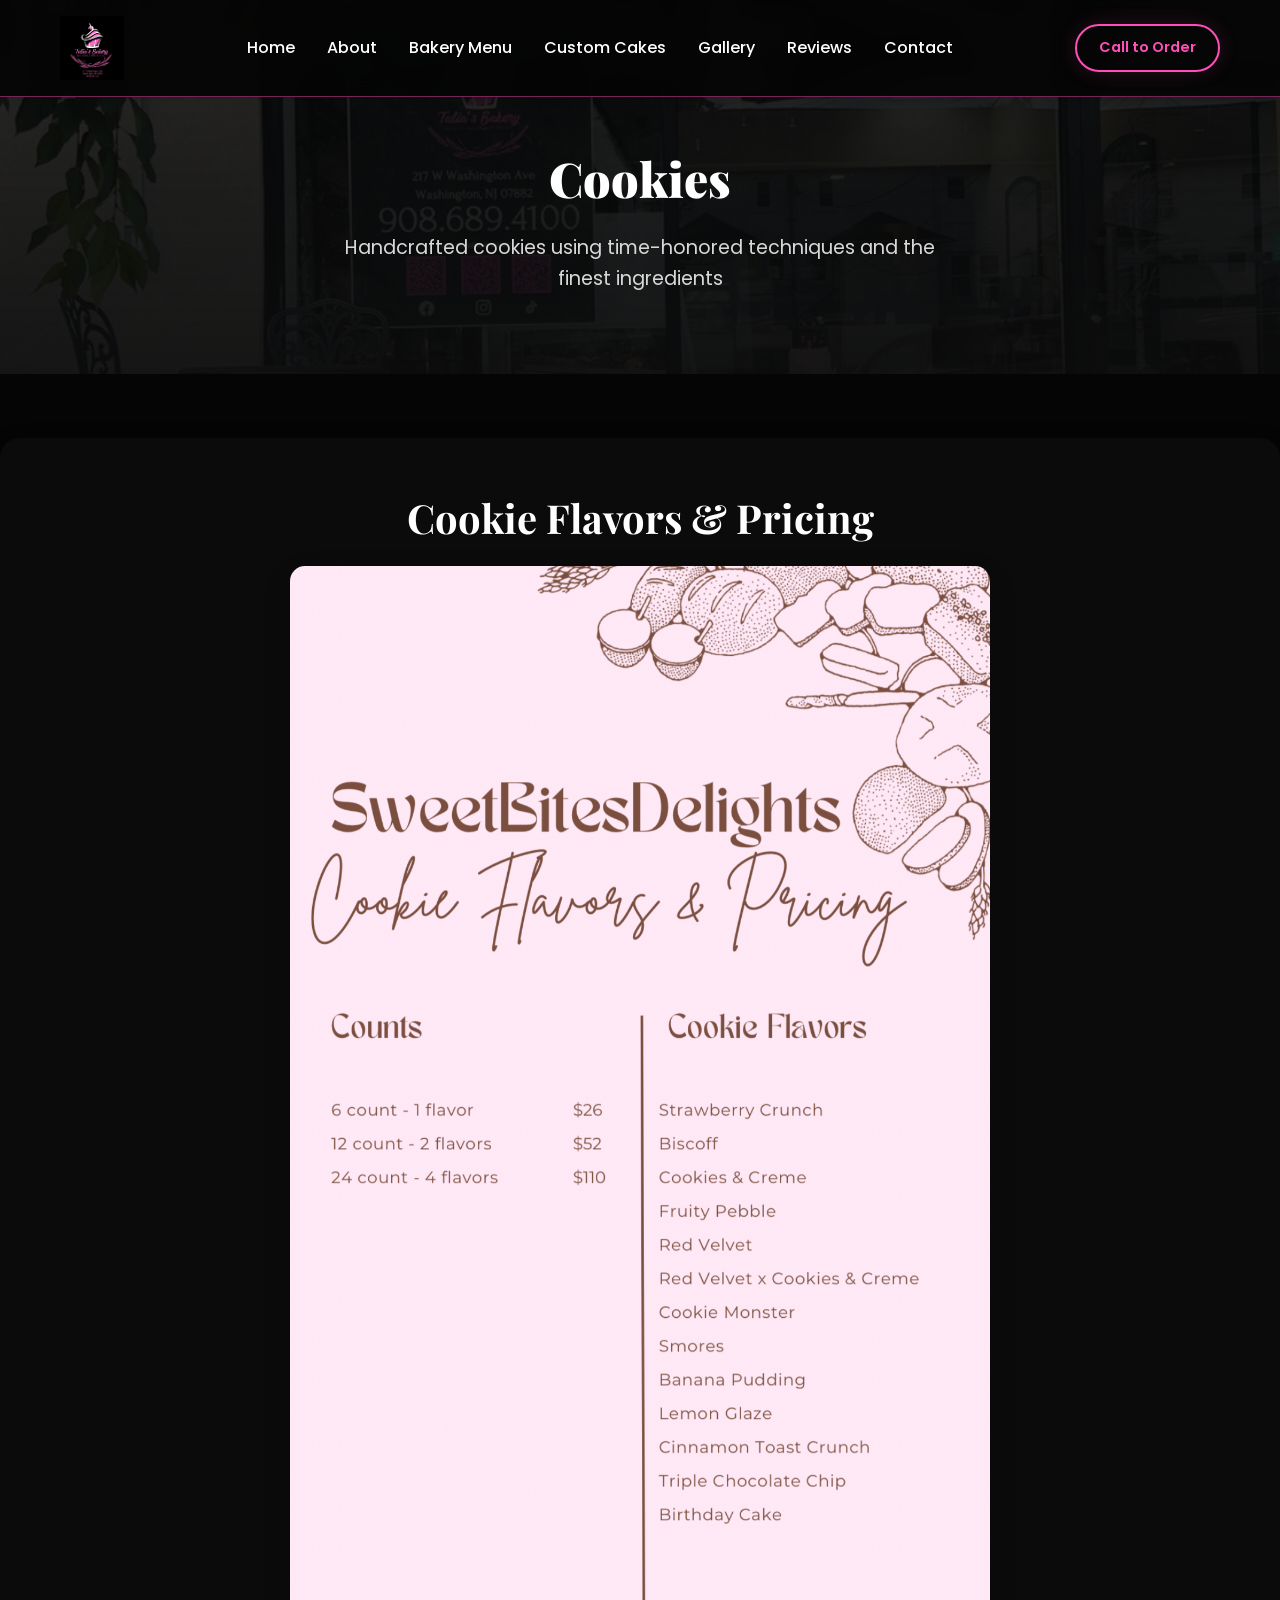
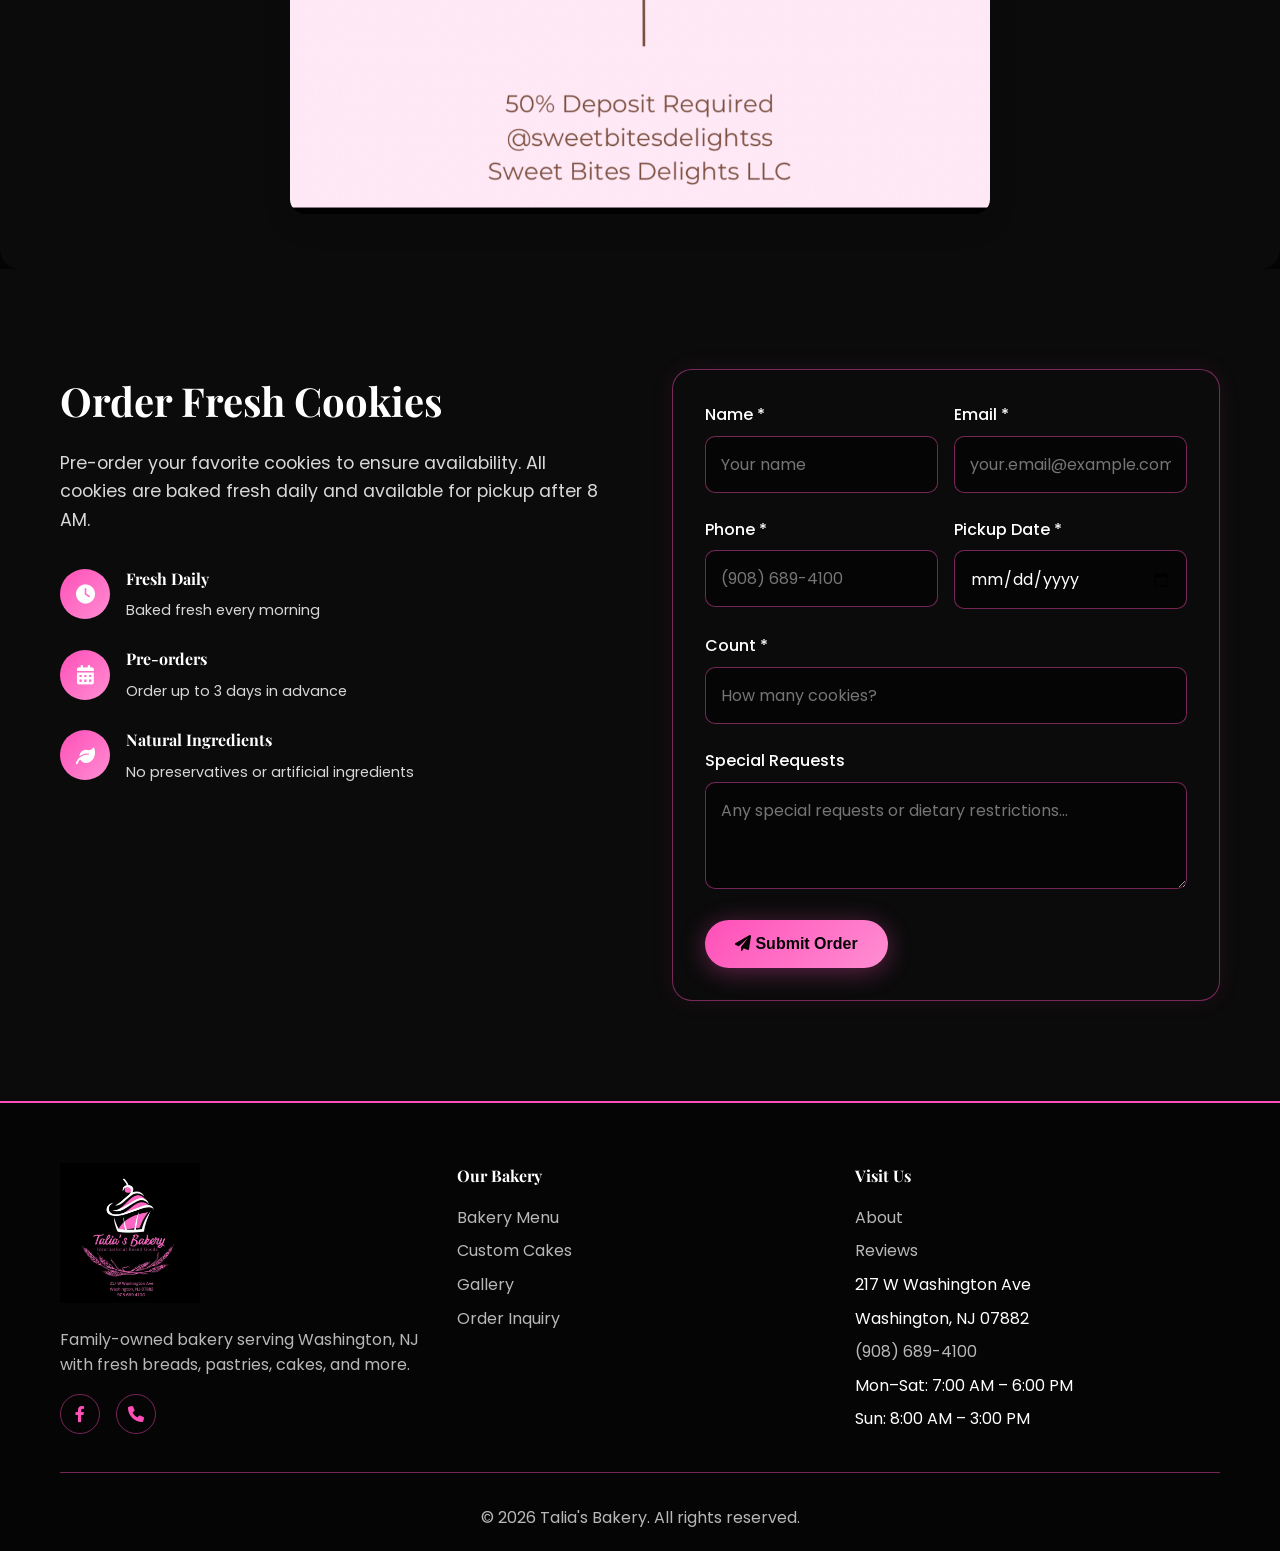
==== commit 828e2eca: "Update branding assets with Talia's logo and storefront hero. Replace the placeholder logo and hero " ====
--- a/cookies.html
+++ b/cookies.html
@@ -17,7 +17,7 @@
   <nav class="navbar">
     <div class="nav-container">
                   <a href="index.html" class="nav-logo">
-        <img src="img/talias-bakery-logo.png" alt="Talia's Bakery" class="logo-img">
+        <img src="img/471466358_122223943598027931_188042245976718781_n.jpg" alt="Talia's Bakery" class="logo-img">
       </a>
 <ul class="nav-menu">
         <li><a href="index.html" class="nav-link">Home</a></li>
@@ -197,7 +197,7 @@
     <div class="container">
       <div class="footer-content">
         <div class="footer-section footer-brand">
-          <img src="img/talias-bakery-logo.png" alt="Talia's Bakery" class="footer-logo">
+          <img src="img/471466358_122223943598027931_188042245976718781_n.jpg" alt="Talia's Bakery" class="footer-logo">
           <p>Family-owned bakery serving Washington, NJ with fresh breads, pastries, cakes, and more.</p>
           <div class="social-links">
             <a href="https://www.facebook.com/people/Talias-Bakery/61550837957189/" target="_blank" rel="noopener noreferrer"><i class="fab fa-facebook-f"></i></a>
--- a/styles.css
+++ b/styles.css
@@ -95,8 +95,10 @@
 }
 
 .logo-img {
-  height: 50px;
+  height: 64px;
   width: auto;
+  display: block;
+  object-fit: contain;
 }
 
 .logo-icon {
@@ -2955,9 +2957,10 @@
 }
 
 .logo-img {
-  height: 62px;
+  height: 64px;
   width: auto;
   display: block;
+  object-fit: contain;
 }
 
 .nav-link {
@@ -3011,7 +3014,7 @@
   display: flex;
   align-items: center;
   justify-content: center;
-  background: url('new-portfolio/IMG_5588.jpeg') center/cover no-repeat;
+  background: url('img/o.jpg') center/cover no-repeat;
   padding: 120px 0 80px;
 }
 
@@ -3123,8 +3126,9 @@
 }
 
 .about-image-card img {
-  max-width: 280px;
+  max-width: 320px;
   width: 100%;
+  height: auto;
   border-radius: 12px;
 }
 
@@ -3280,9 +3284,10 @@
 }
 
 .footer-logo {
-  height: 90px;
+  height: 140px;
   width: auto;
   margin-bottom: 1rem;
+  object-fit: contain;
 }
 
 .social-links a {
@@ -3297,7 +3302,7 @@
 }
 
 .page-hero {
-  background: linear-gradient(rgba(5, 5, 5, 0.85), rgba(11, 11, 11, 0.95)), url('new-portfolio/IMG_5588.jpeg') center/cover !important;
+  background: linear-gradient(rgba(5, 5, 5, 0.85), rgba(11, 11, 11, 0.95)), url('img/o.jpg') center/cover !important;
   padding: 140px 0 80px;
 }
 
